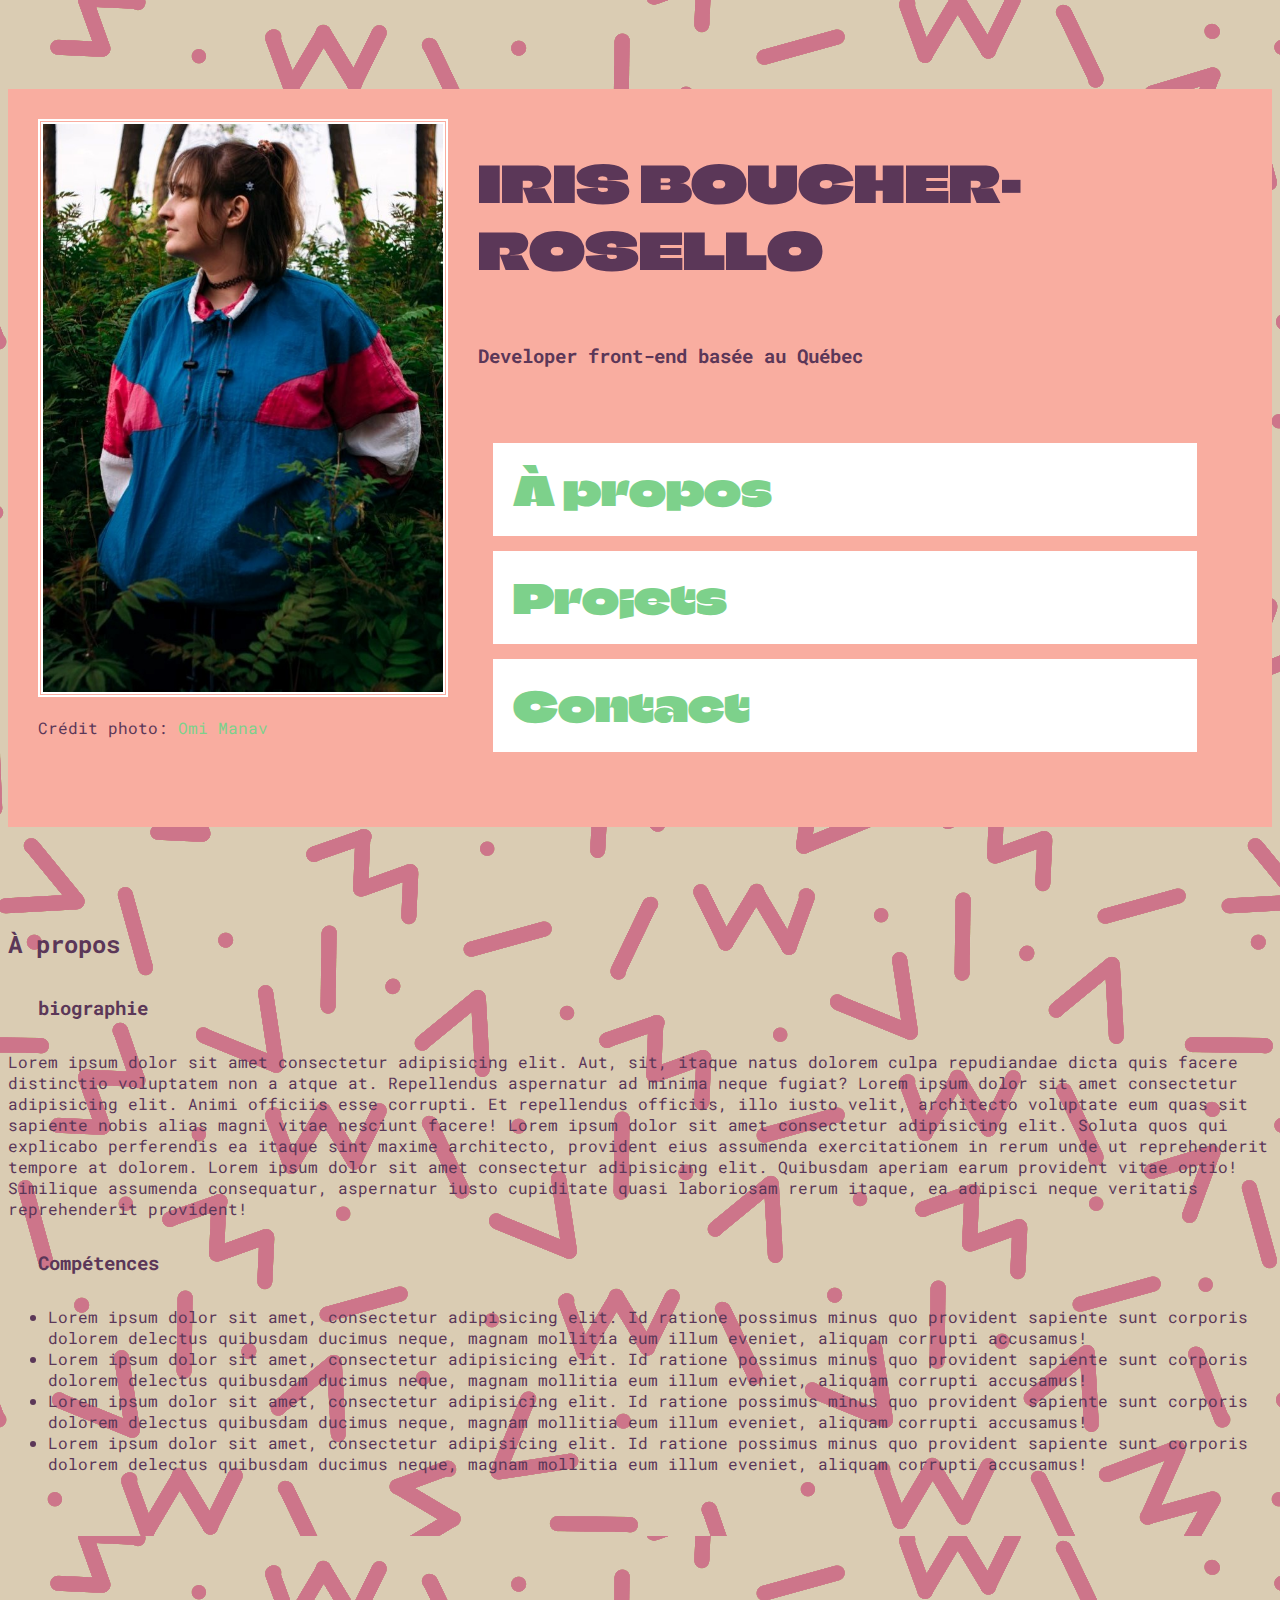
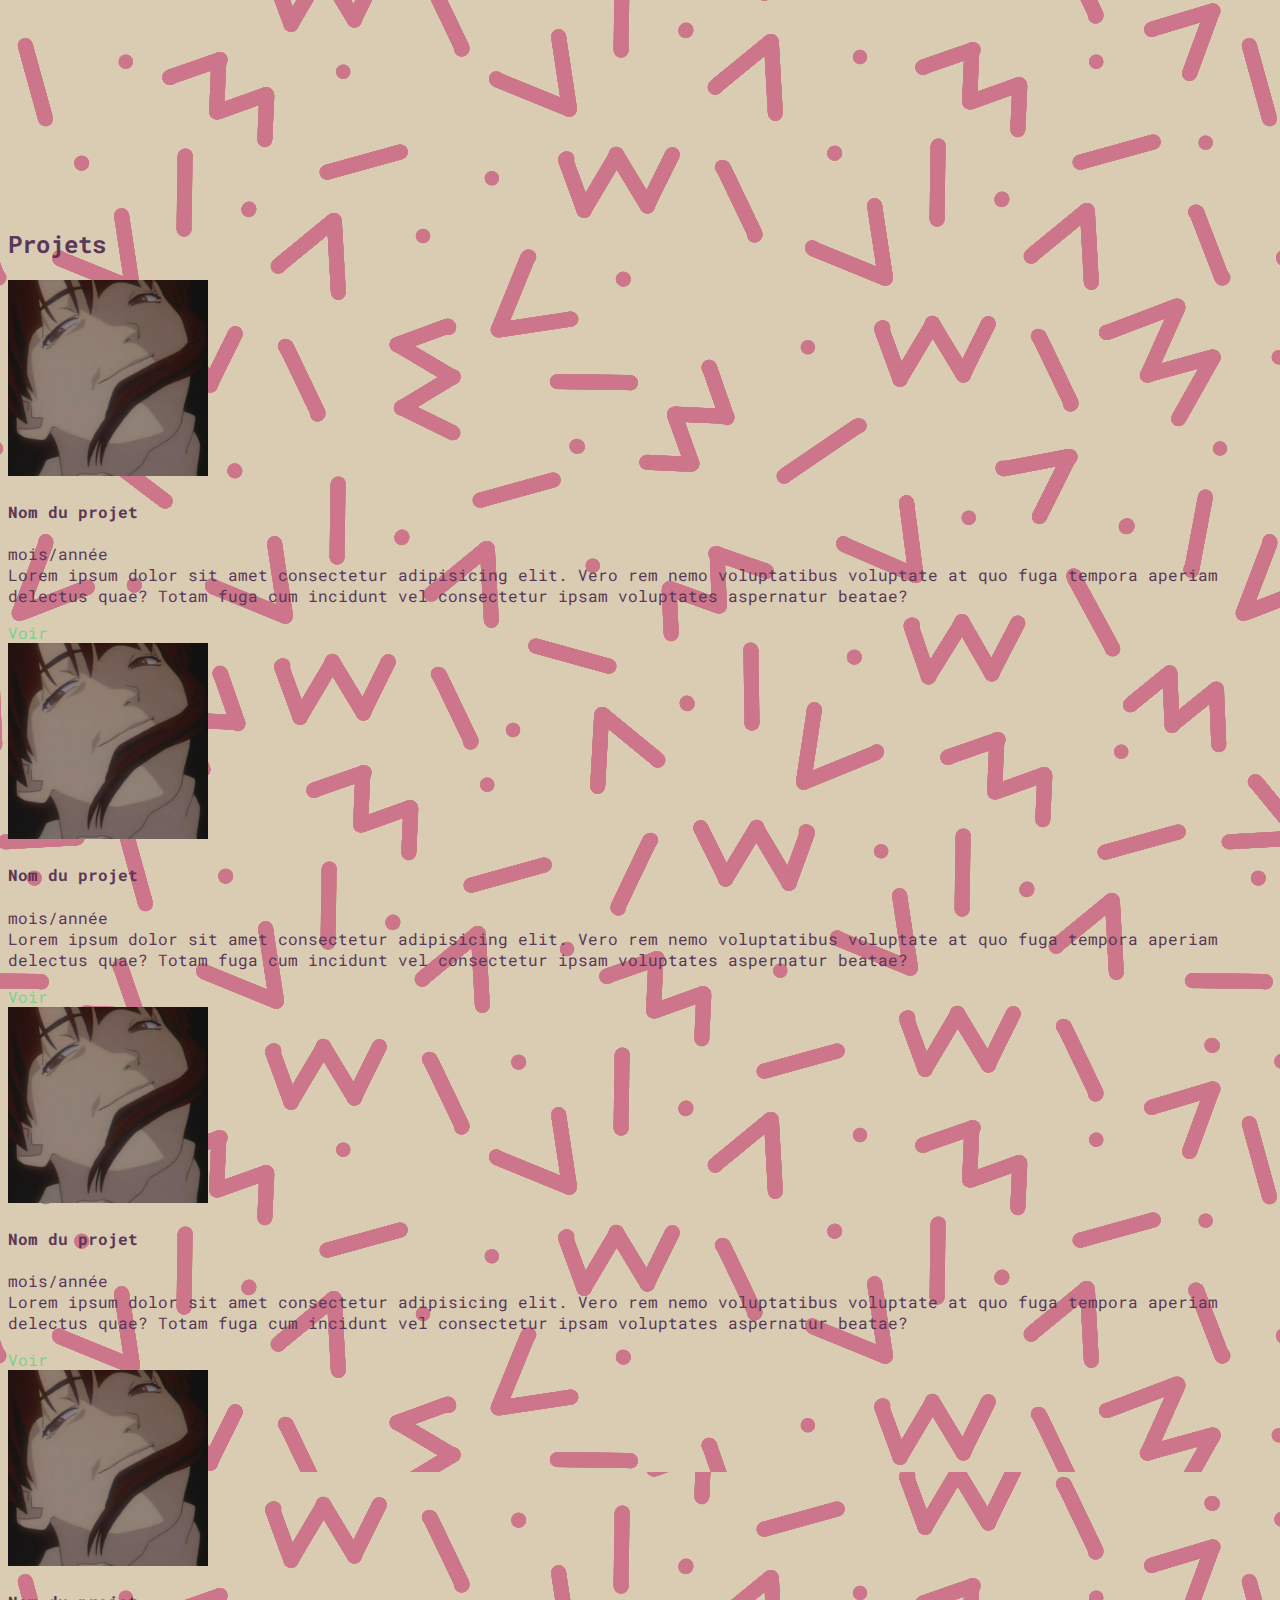
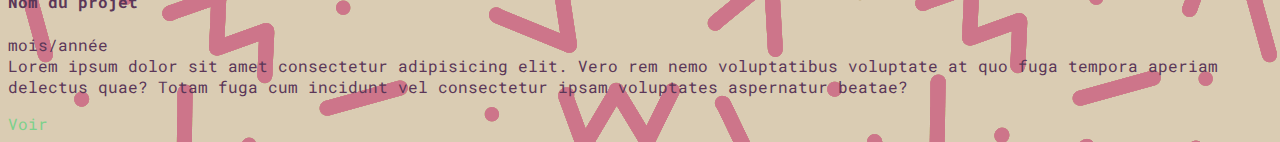
==== index.html @ 8e0e1770 "more css" ====
<!DOCTYPE html>
<html lang="en">
<head>
    <meta charset="UTF-8">
    <meta http-equiv="X-UA-Compatible" content="IE=edge">
    <meta name="viewport" content="width=device-width, initial-scale=1.0">
    <title>IRIS BOUCHER-ROSELLO</title>
    <link rel="preconnect" href="https://fonts.googleapis.com">
    <link rel="preconnect" href="https://fonts.gstatic.com" crossorigin>
    <link href="https://fonts.googleapis.com/css2?family=Roboto+Mono&display=swap" rel="stylesheet"> 
    <link rel="preconnect" href="https://fonts.gstatic.com" crossorigin>
    <link href="https://fonts.googleapis.com/css2?family=Righteous&display=swap" rel="stylesheet"> 
    <link rel="preconnect" href="https://fonts.gstatic.com" crossorigin>
    <link href="https://fonts.googleapis.com/css2?family=Alfa+Slab+One&display=swap" rel="stylesheet"> 
    <link rel="preconnect" href="https://fonts.gstatic.com" crossorigin>
    <link href="https://fonts.googleapis.com/css2?family=Climate+Crisis&family=Titan+One&display=swap" rel="stylesheet"> 
	<link rel="stylesheet" href="style.css">

</head>
<body>
    <header>
        <span id="portrait"><img src="portrait.png" alt="portrait" width="400px"/><p>Crédit photo: <a href="https://omimanav.com/" target="_blank">Omi Manav</a></p></span>
        <h1>IRIS BOUCHER-ROSELLO </h1>
        <h3>Developer front-end basée au Québec</h3>
        <nav>
            <h3><a href="#about">À propos</a></h3>
            <h3><a href="#projects">Projets</a></h3>
            <h3><a href="contact.html">Contact</a></h3>
        </nav>
    </header>

    <article id="about">
        <h2>À propos</h2>
        <section id="bio">
            <h3>biographie</h3>
            <p>Lorem ipsum dolor sit amet consectetur adipisicing elit. Aut, sit, itaque natus dolorem culpa repudiandae dicta quis facere distinctio voluptatem non a atque at. Repellendus aspernatur ad minima neque fugiat? Lorem ipsum dolor sit amet consectetur adipisicing elit. Animi officiis esse corrupti. Et repellendus officiis, illo iusto velit, architecto voluptate eum quas sit sapiente nobis alias magni vitae nesciunt facere! Lorem ipsum dolor sit amet consectetur adipisicing elit. Soluta quos qui explicabo perferendis ea itaque sint maxime architecto, provident eius assumenda exercitationem in rerum unde ut reprehenderit tempore at dolorem. Lorem ipsum dolor sit amet consectetur adipisicing elit. Quibusdam aperiam earum provident vitae optio! Similique assumenda consequatur, aspernatur iusto cupiditate quasi laboriosam rerum itaque, ea adipisci neque veritatis reprehenderit provident!</p>
        </section>

        <section id="skills">
            <h3>Compétences</h3>
            <ul>
                <li>Lorem ipsum dolor sit amet, consectetur adipisicing elit. Id ratione possimus minus quo provident sapiente sunt corporis dolorem delectus quibusdam ducimus neque, magnam mollitia eum illum eveniet, aliquam corrupti accusamus!</li>
                <li>Lorem ipsum dolor sit amet, consectetur adipisicing elit. Id ratione possimus minus quo provident sapiente sunt corporis dolorem delectus quibusdam ducimus neque, magnam mollitia eum illum eveniet, aliquam corrupti accusamus!</li>
                <li>Lorem ipsum dolor sit amet, consectetur adipisicing elit. Id ratione possimus minus quo provident sapiente sunt corporis dolorem delectus quibusdam ducimus neque, magnam mollitia eum illum eveniet, aliquam corrupti accusamus!</li>
                <li>Lorem ipsum dolor sit amet, consectetur adipisicing elit. Id ratione possimus minus quo provident sapiente sunt corporis dolorem delectus quibusdam ducimus neque, magnam mollitia eum illum eveniet, aliquam corrupti accusamus!</li>
            </ul>
        </section>
    </article>

    <article id="projects">
        <h2>Projets</h2>
        <section class="project">
            <img src="placeholder.jpg" alt="placeholder" width="200px"/>
            <h4>Nom du projet</h4>
            <p>mois/année<br>
            Lorem ipsum dolor sit amet consectetur adipisicing elit. Vero rem nemo voluptatibus voluptate at quo fuga tempora aperiam delectus quae? Totam fuga cum incidunt vel consectetur ipsam voluptates aspernatur beatae?</p>
            <a href="https://www.youtube.com/watch?v=L69icp_XIt4" target="_blank">Voir</a>
        </section>

        <section class="project">
            <img src="placeholder.jpg" alt="placeholder" width="200px"/>
            <h4>Nom du projet</h4>
            <p>mois/année<br>
            Lorem ipsum dolor sit amet consectetur adipisicing elit. Vero rem nemo voluptatibus voluptate at quo fuga tempora aperiam delectus quae? Totam fuga cum incidunt vel consectetur ipsam voluptates aspernatur beatae?</p>
            <a href="https://www.youtube.com/watch?v=L69icp_XIt4" target="_blank">Voir</a>
        </section>
        <section class="project">
            <img src="placeholder.jpg" alt="placeholder" width="200px"/>
            <h4>Nom du projet</h4>
            <p>mois/année<br>
            Lorem ipsum dolor sit amet consectetur adipisicing elit. Vero rem nemo voluptatibus voluptate at quo fuga tempora aperiam delectus quae? Totam fuga cum incidunt vel consectetur ipsam voluptates aspernatur beatae?</p>
            <a href="https://www.youtube.com/watch?v=L69icp_XIt4" target="_blank">Voir</a>
        </section>
        <section class="project">
            <img src="placeholder.jpg" alt="placeholder" width="200px"/>
            <h4>Nom du projet</h4>
            <p>mois/année<br>
            Lorem ipsum dolor sit amet consectetur adipisicing elit. Vero rem nemo voluptatibus voluptate at quo fuga tempora aperiam delectus quae? Totam fuga cum incidunt vel consectetur ipsam voluptates aspernatur beatae?</p>
            <a href="https://www.youtube.com/watch?v=L69icp_XIt4" target="_blank">Voir</a>
        </section>
    </article>
</body>
</html>
---- style.css ----
html {
    scroll-behavior: smooth;
}

body {
    background:url(bg2.png);
    font-family: 'Roboto Mono', monospace;
    color:#5B3758;
    display:grid;
    grid-template-rows: 100vh 100vh auto auto auto;
    grid-template-columns: auto;
}

header {
    size: 100vh;
    background:#F9ADA0;
    justify-self:center;
    align-self:center;
    grid-row:1;
    display:grid;
    grid-template-columns: auto auto auto;
    grid-template-rows:auto auto auto;
    padding:30px;
}

#about {
    grid-row:2;
}

#projects {
    grid-row:3;
}

header img {
    border:5px double white;
}

#portrait {
    grid-column:2;
    grid-row:1 / span 3;
}

header h1, h3, nav {
    padding:15px;
    margin:15px;
    grid-column:3;
}

header h1 {
    grid-row:1;
}

header h3 {
    grid-row:2;
}

nav h3 {
    font-family: 'Climate Crisis', cursive;
    background:white;
    margin:15px;
    padding:20px;
    font-size:40px;
    letter-spacing: normal;
    transition:  0.5s;

}

nav h3:hover {
    color:white;
    background:#C65B7C;
    letter-spacing:10px;

    
}

h1 {
    font-family: 'Climate Crisis', cursive;
    font-size: 50px;
}

a {
    color:#7DD18B;
    transition: color 0.5s;
    text-decoration:none;
}

a:hover {
    color:white;
}
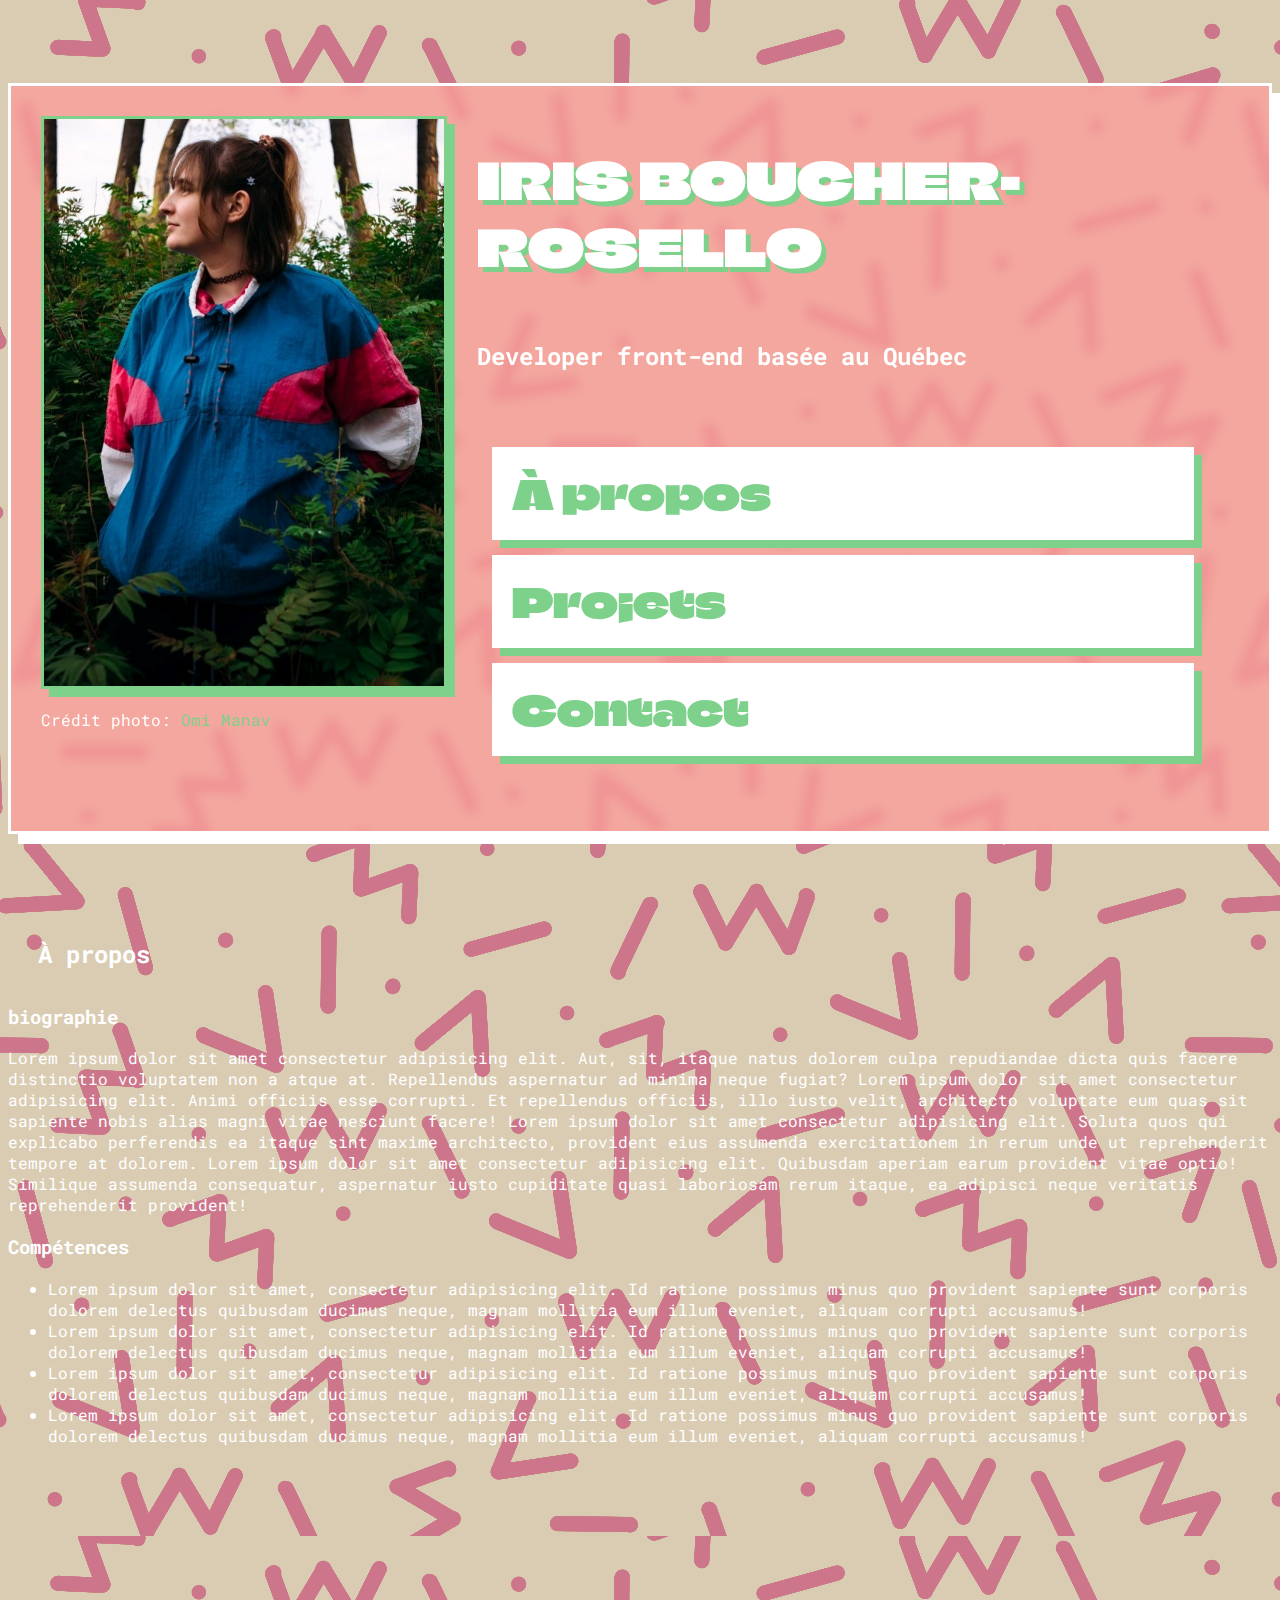
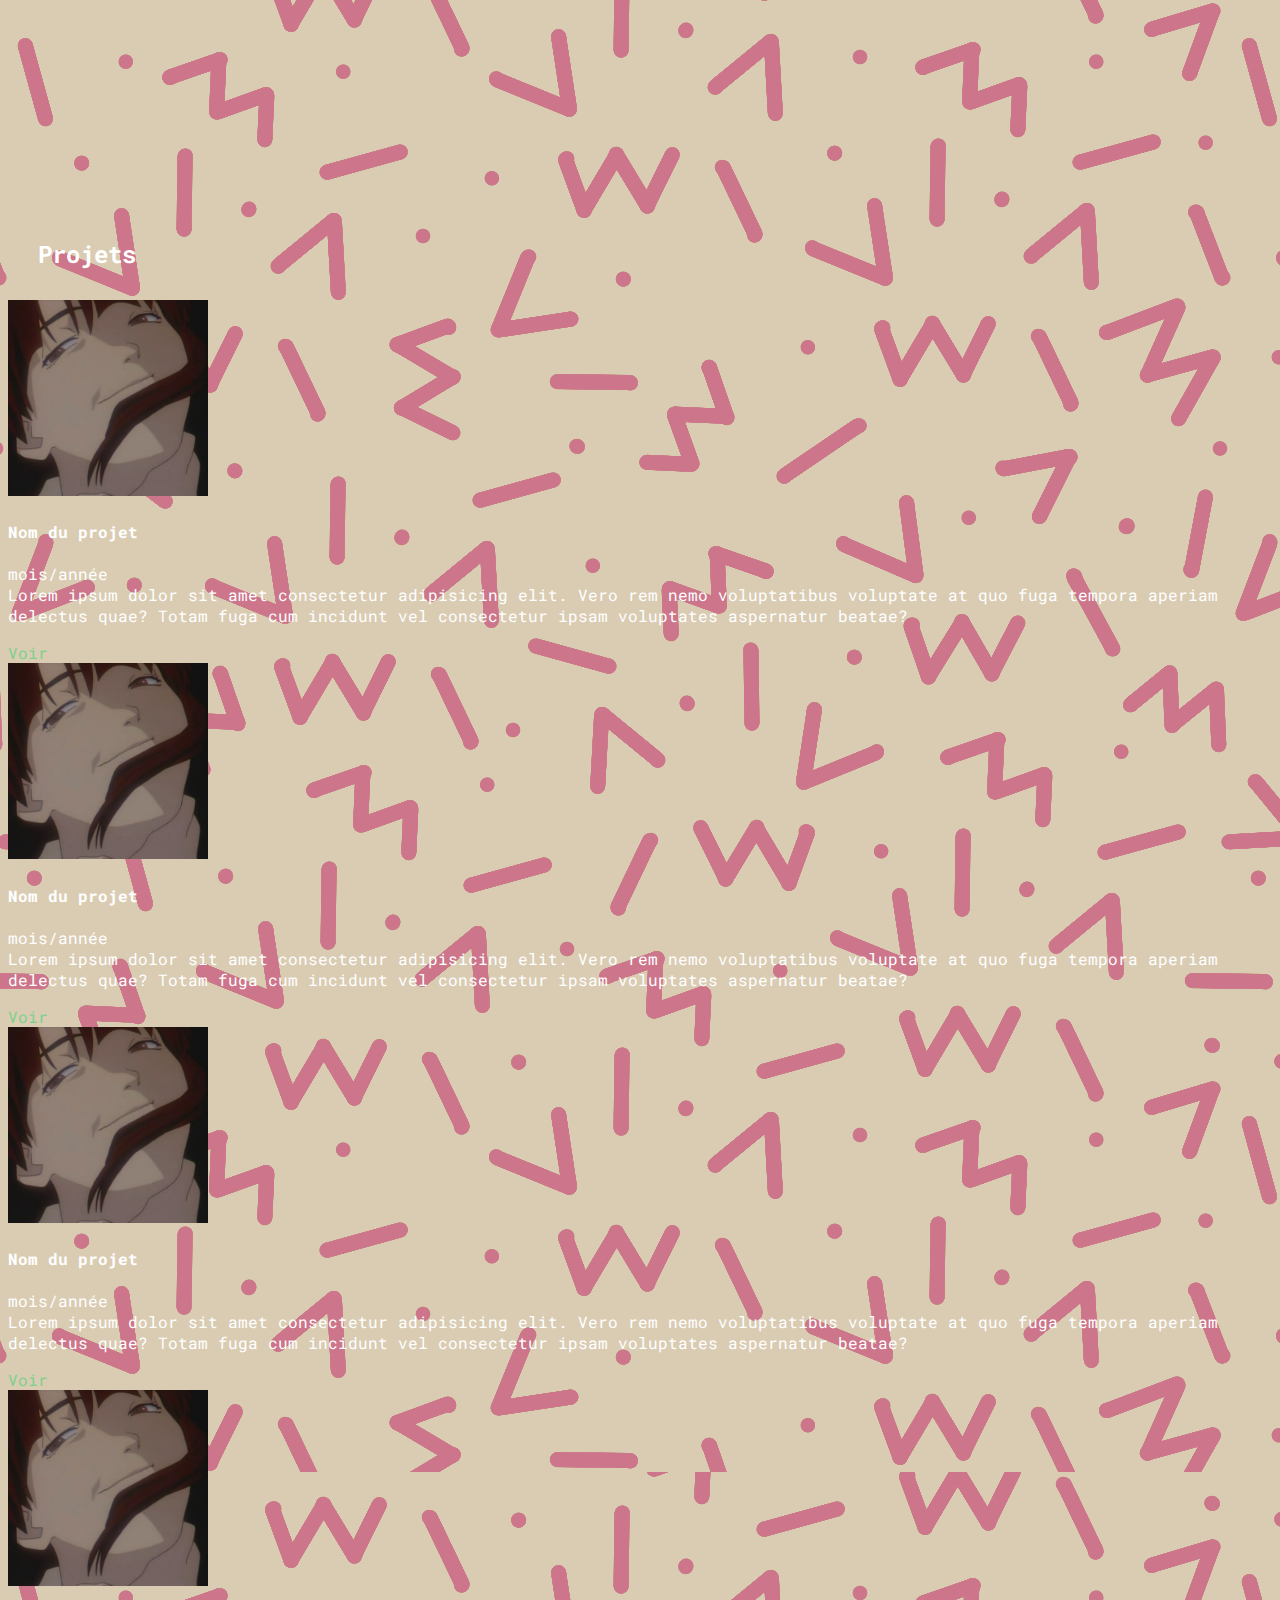
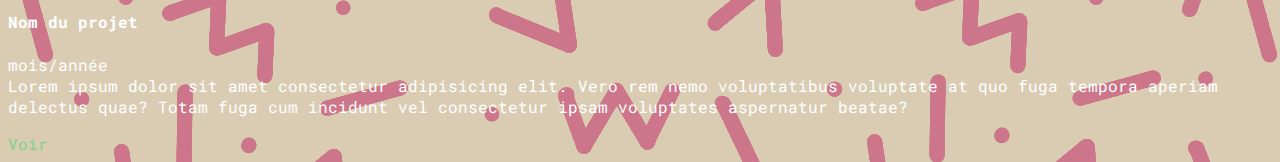
==== commit f5d16950: "more css" ====
--- a/index.html
+++ b/index.html
@@ -21,7 +21,7 @@
     <header>
         <span id="portrait"><img src="portrait.png" alt="portrait" width="400px"/><p>Crédit photo: <a href="https://omimanav.com/" target="_blank">Omi Manav</a></p></span>
         <h1>IRIS BOUCHER-ROSELLO </h1>
-        <h3>Developer front-end basée au Québec</h3>
+        <h2>Developer front-end basée au Québec</h2>
         <nav>
             <h3><a href="#about">À propos</a></h3>
             <h3><a href="#projects">Projets</a></h3>
--- a/style.css
+++ b/style.css
@@ -5,7 +5,7 @@
 body {
     background:url(bg2.png);
     font-family: 'Roboto Mono', monospace;
-    color:#5B3758;
+    color:white;
     display:grid;
     grid-template-rows: 100vh 100vh auto auto auto;
     grid-template-columns: auto;
@@ -13,7 +13,9 @@
 
 header {
     size: 100vh;
-    background:#F9ADA0;
+    background:rgba(249,158,153,0.8);
+    -webkit-backdrop-filter: blur(5px);
+    backdrop-filter: blur(5px);
     justify-self:center;
     align-self:center;
     grid-row:1;
@@ -21,6 +23,10 @@
     grid-template-columns: auto auto auto;
     grid-template-rows:auto auto auto;
     padding:30px;
+    border:solid 3px white;
+    box-shadow: white 10px 10px;
+    
+
 }
 
 #about {
@@ -32,7 +38,8 @@
 }
 
 header img {
-    border:5px double white;
+    border:solid 3px #7DD18B;
+    box-shadow:#7DD18B 8px 8px;
 }
 
 #portrait {
@@ -40,7 +47,7 @@
     grid-row:1 / span 3;
 }
 
-header h1, h3, nav {
+header h1, h2, nav {
     padding:15px;
     margin:15px;
     grid-column:3;
@@ -48,11 +55,11 @@
 
 header h1 {
     grid-row:1;
+    color:white;
+    text-shadow: #7DD18B 5px 5px;
+
 }
 
-header h3 {
-    grid-row:2;
-}
 
 nav h3 {
     font-family: 'Climate Crisis', cursive;
@@ -61,6 +68,7 @@
     padding:20px;
     font-size:40px;
     letter-spacing: normal;
+    box-shadow: #7DD18B 8px 8px;
     transition:  0.5s;
 
 }
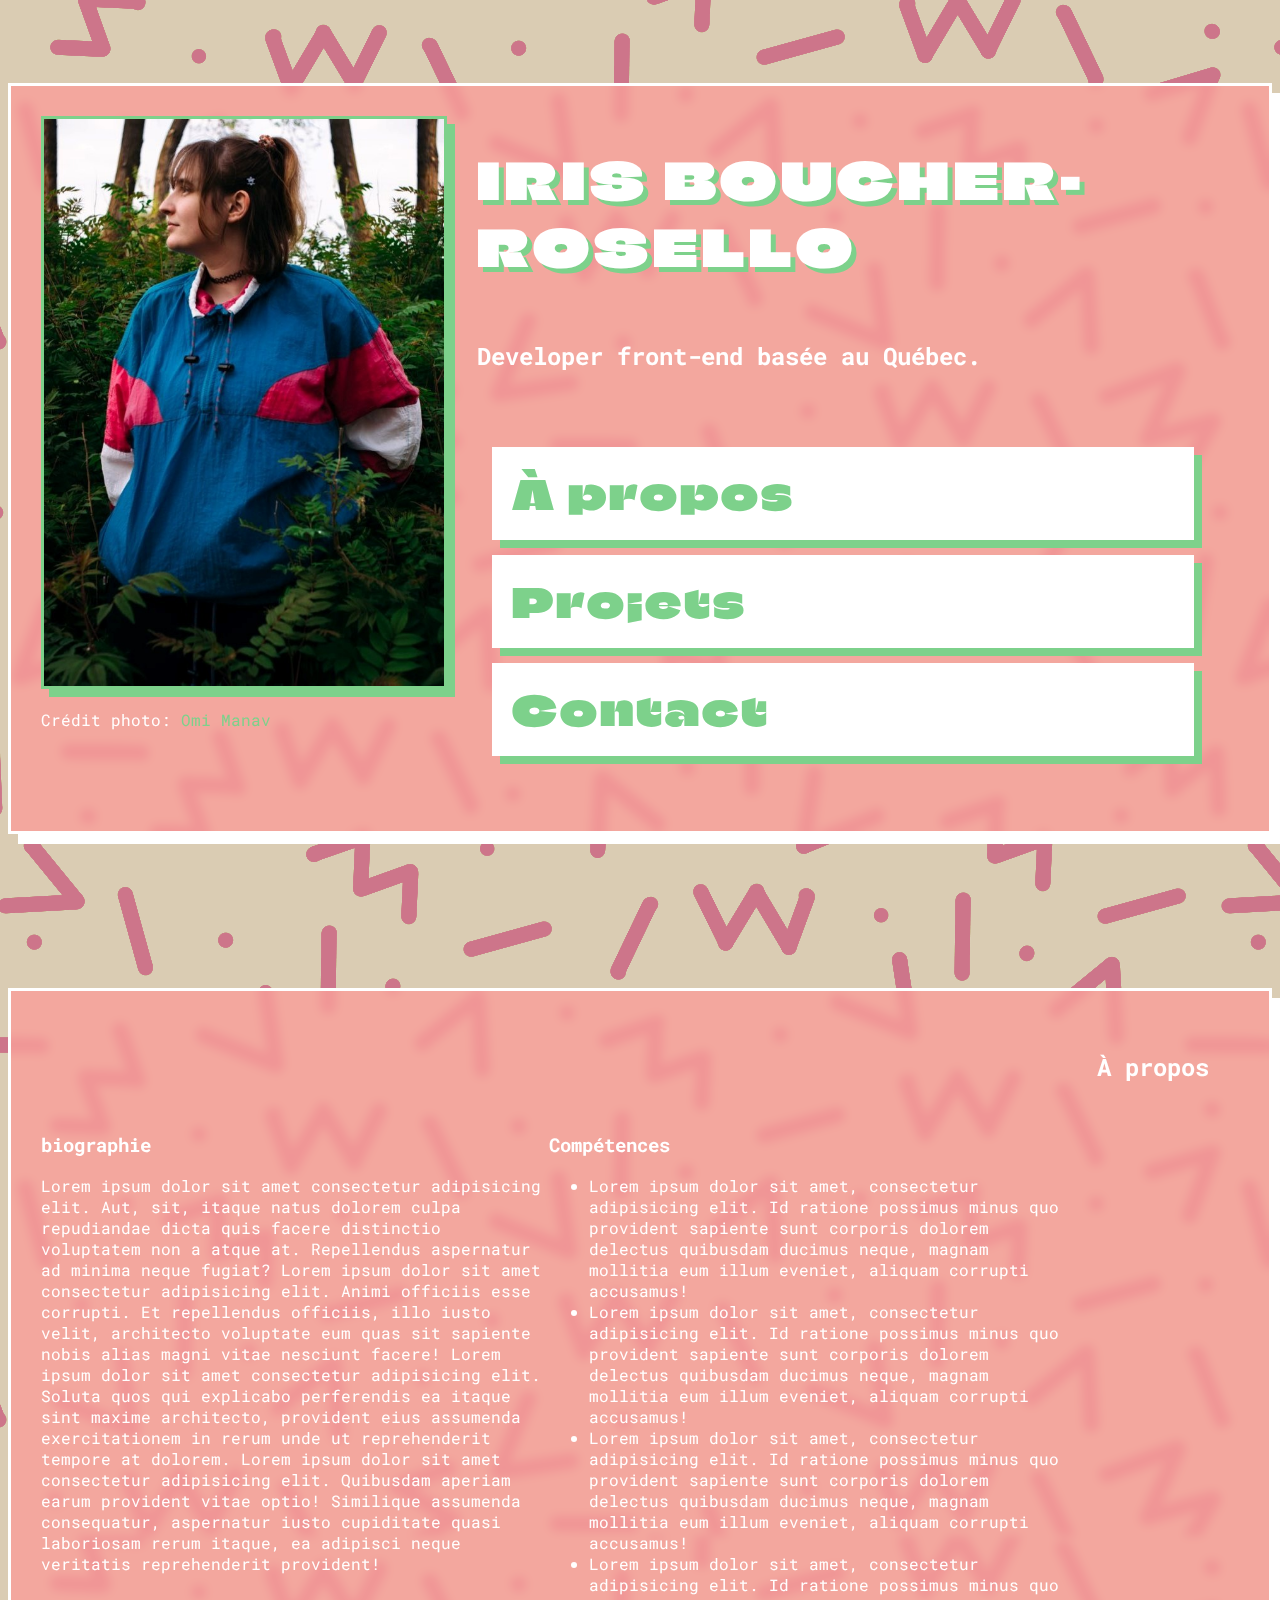
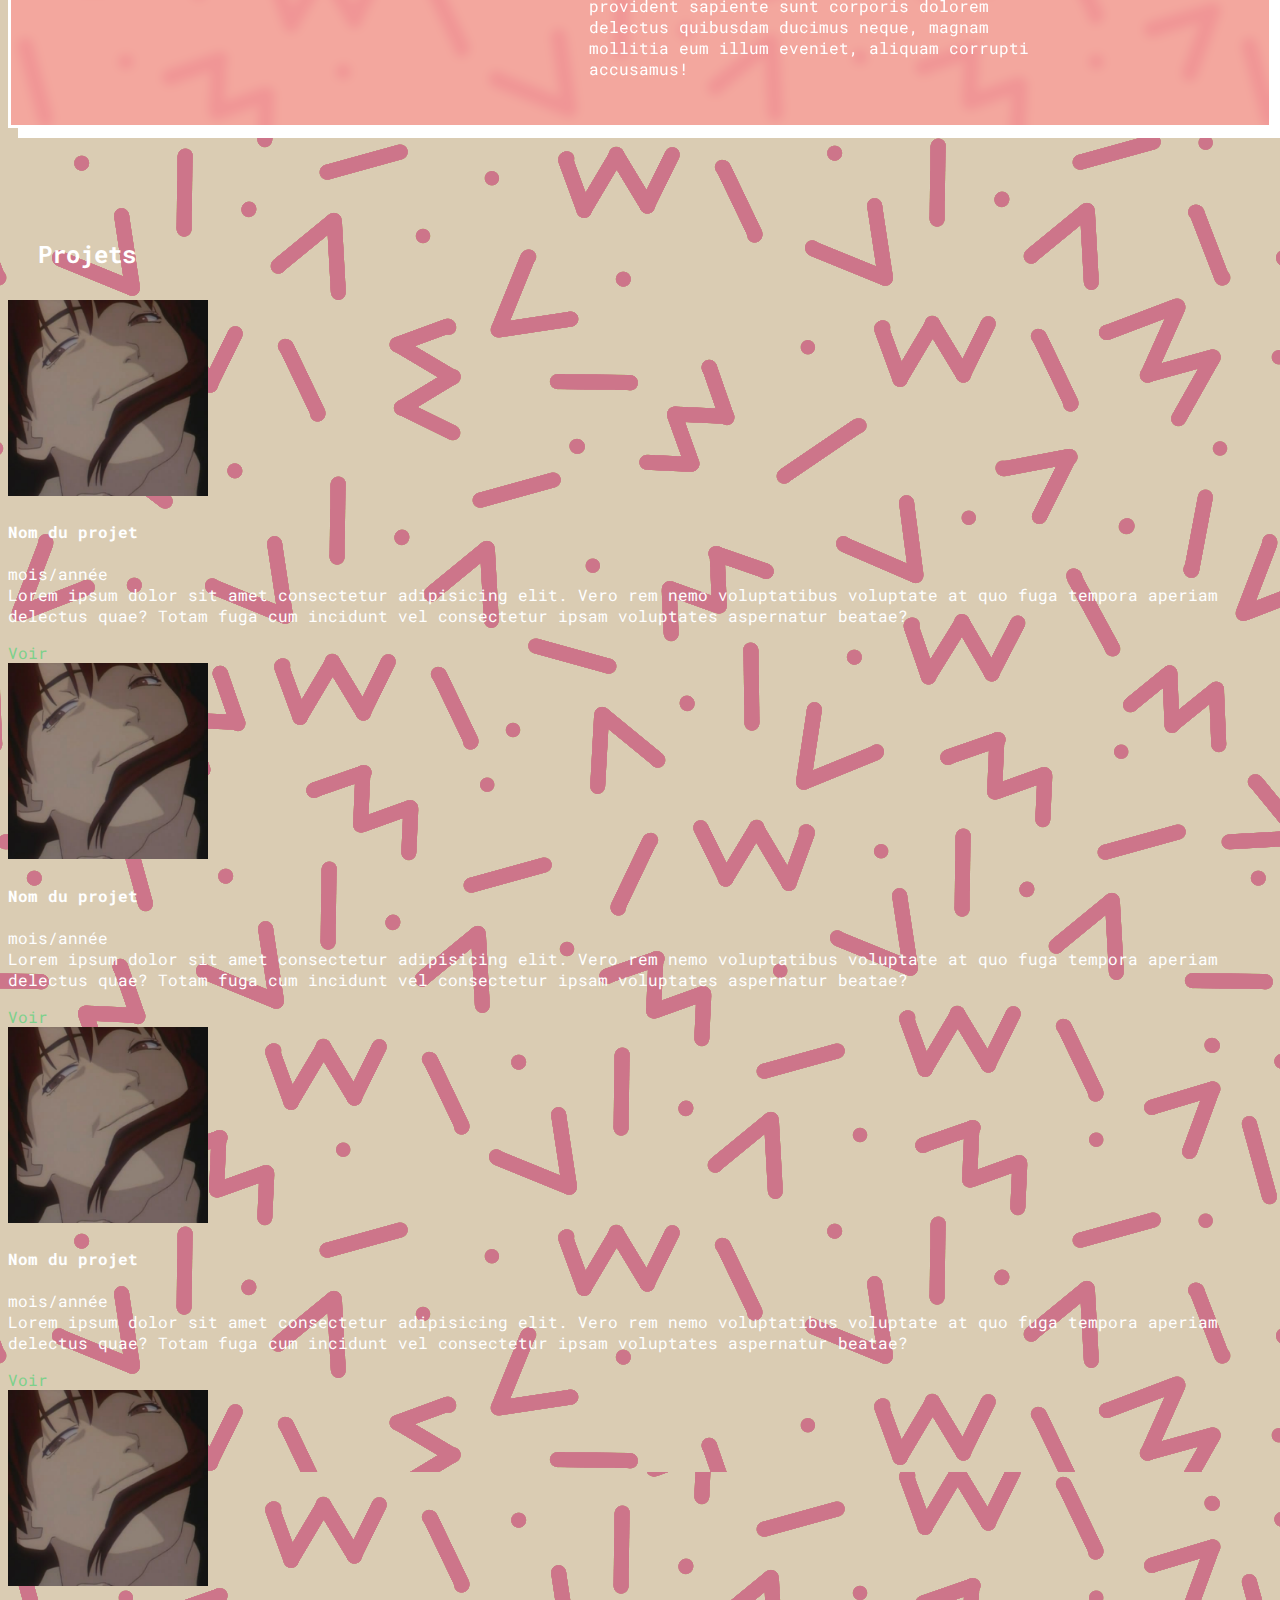
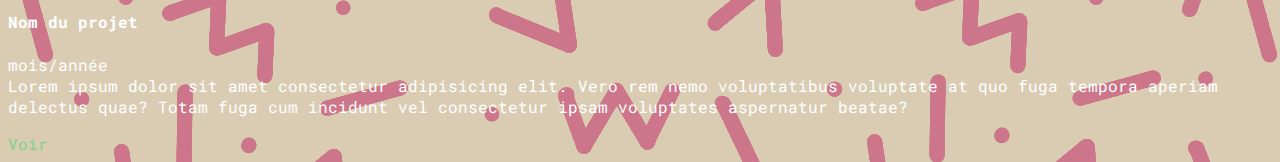
==== commit 720c6bd1: "more css" ====
--- a/index.html
+++ b/index.html
@@ -21,7 +21,7 @@
     <header>
         <span id="portrait"><img src="portrait.png" alt="portrait" width="400px"/><p>Crédit photo: <a href="https://omimanav.com/" target="_blank">Omi Manav</a></p></span>
         <h1>IRIS BOUCHER-ROSELLO </h1>
-        <h2>Developer front-end basée au Québec</h2>
+        <h2>Developer front-end basée au Québec.</h2>
         <nav>
             <h3><a href="#about">À propos</a></h3>
             <h3><a href="#projects">Projets</a></h3>
--- a/style.css
+++ b/style.css
@@ -11,6 +11,7 @@
     grid-template-columns: auto;
 }
 
+/*header*/
 header {
     size: 100vh;
     background:rgba(249,158,153,0.8);
@@ -25,12 +26,6 @@
     padding:30px;
     border:solid 3px white;
     box-shadow: white 10px 10px;
-    
-
-}
-
-#about {
-    grid-row:2;
 }
 
 #projects {
@@ -67,7 +62,7 @@
     margin:15px;
     padding:20px;
     font-size:40px;
-    letter-spacing: normal;
+    letter-spacing: 3PX;
     box-shadow: #7DD18B 8px 8px;
     transition:  0.5s;
 
@@ -84,6 +79,7 @@
 h1 {
     font-family: 'Climate Crisis', cursive;
     font-size: 50px;
+    letter-spacing:5px;
 }
 
 a {
@@ -94,4 +90,24 @@
 
 a:hover {
     color:white;
+}
+
+/*about*/
+#about {
+    size: 100vh;
+    background:rgba(249,158,153,0.8);
+    -webkit-backdrop-filter: blur(5px);
+    backdrop-filter: blur(5px);
+    justify-self:center;
+    align-self:center;
+    grid-row:2;
+    display:grid;
+    grid-template-columns: auto auto auto;
+    grid-template-rows:auto auto auto;
+    padding:30px;
+    border:solid 3px white;
+    box-shadow: white 10px 10px;
+    
+
+}
 }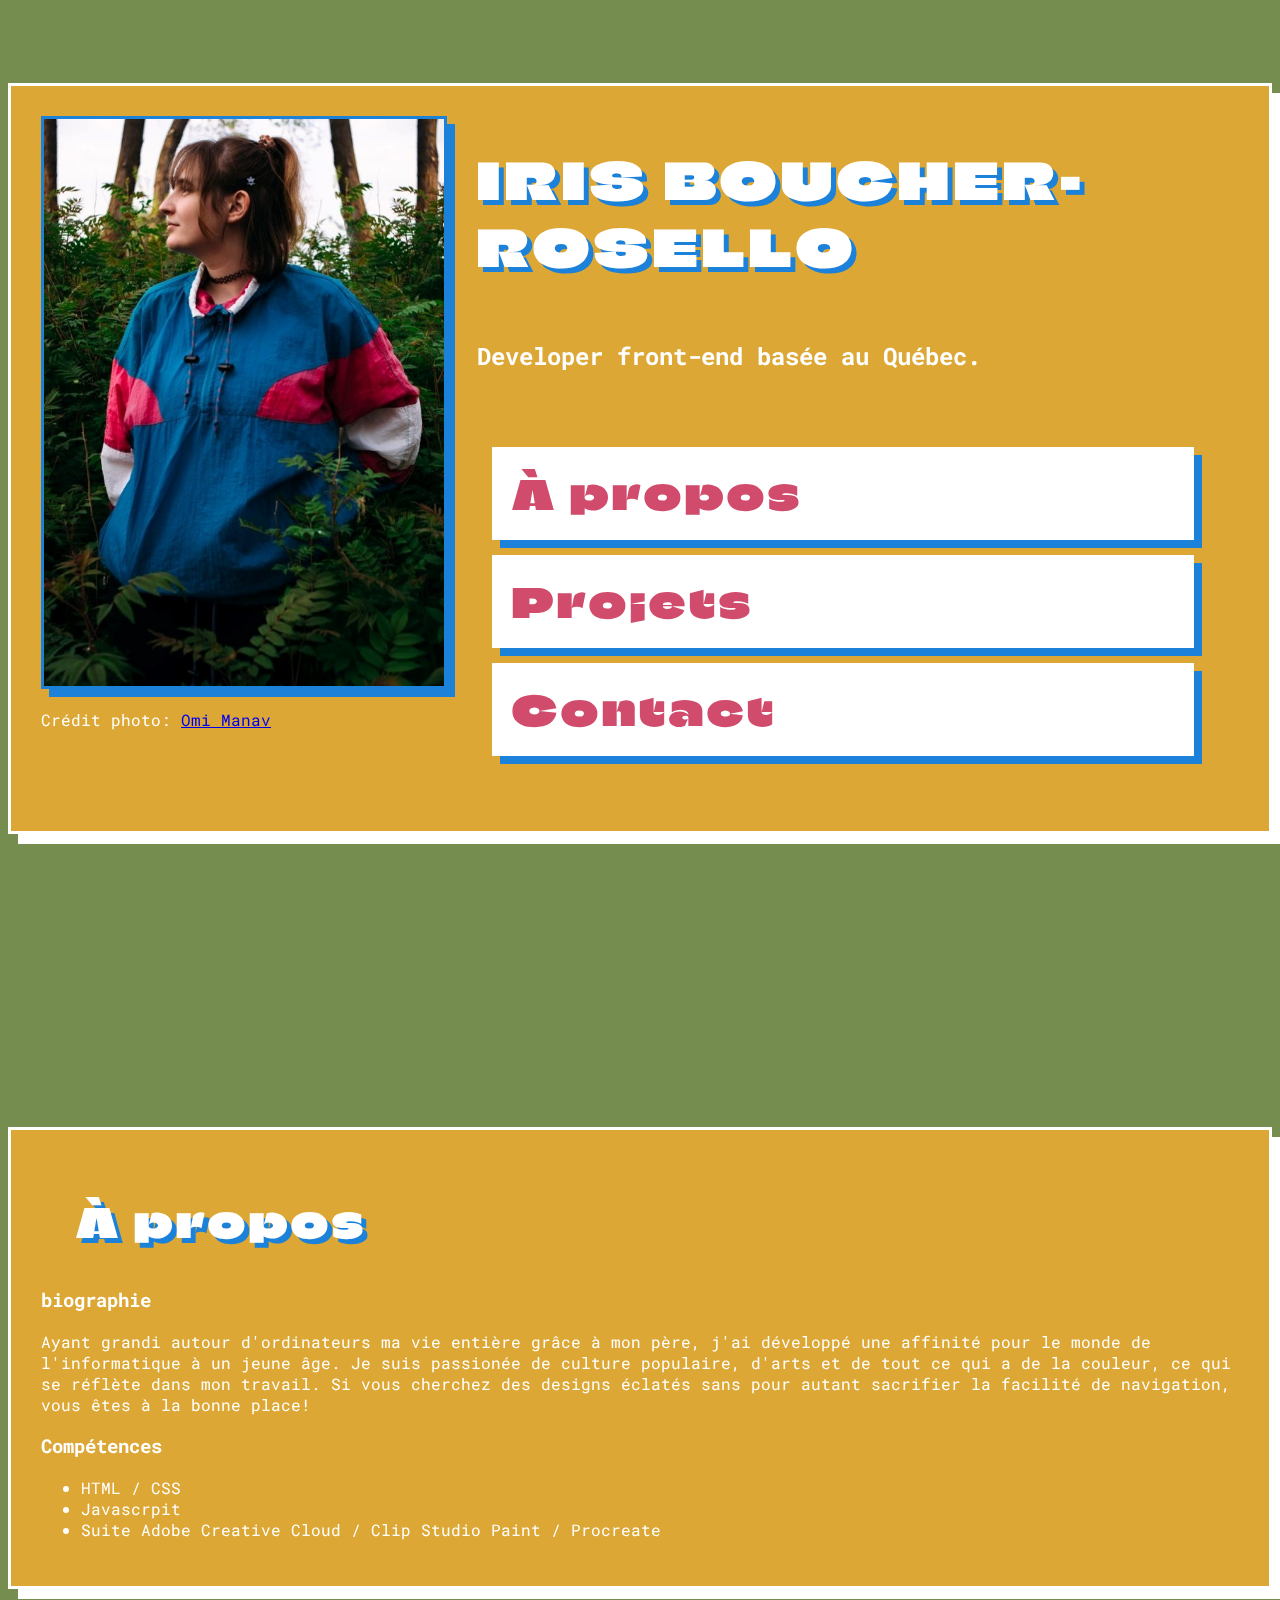
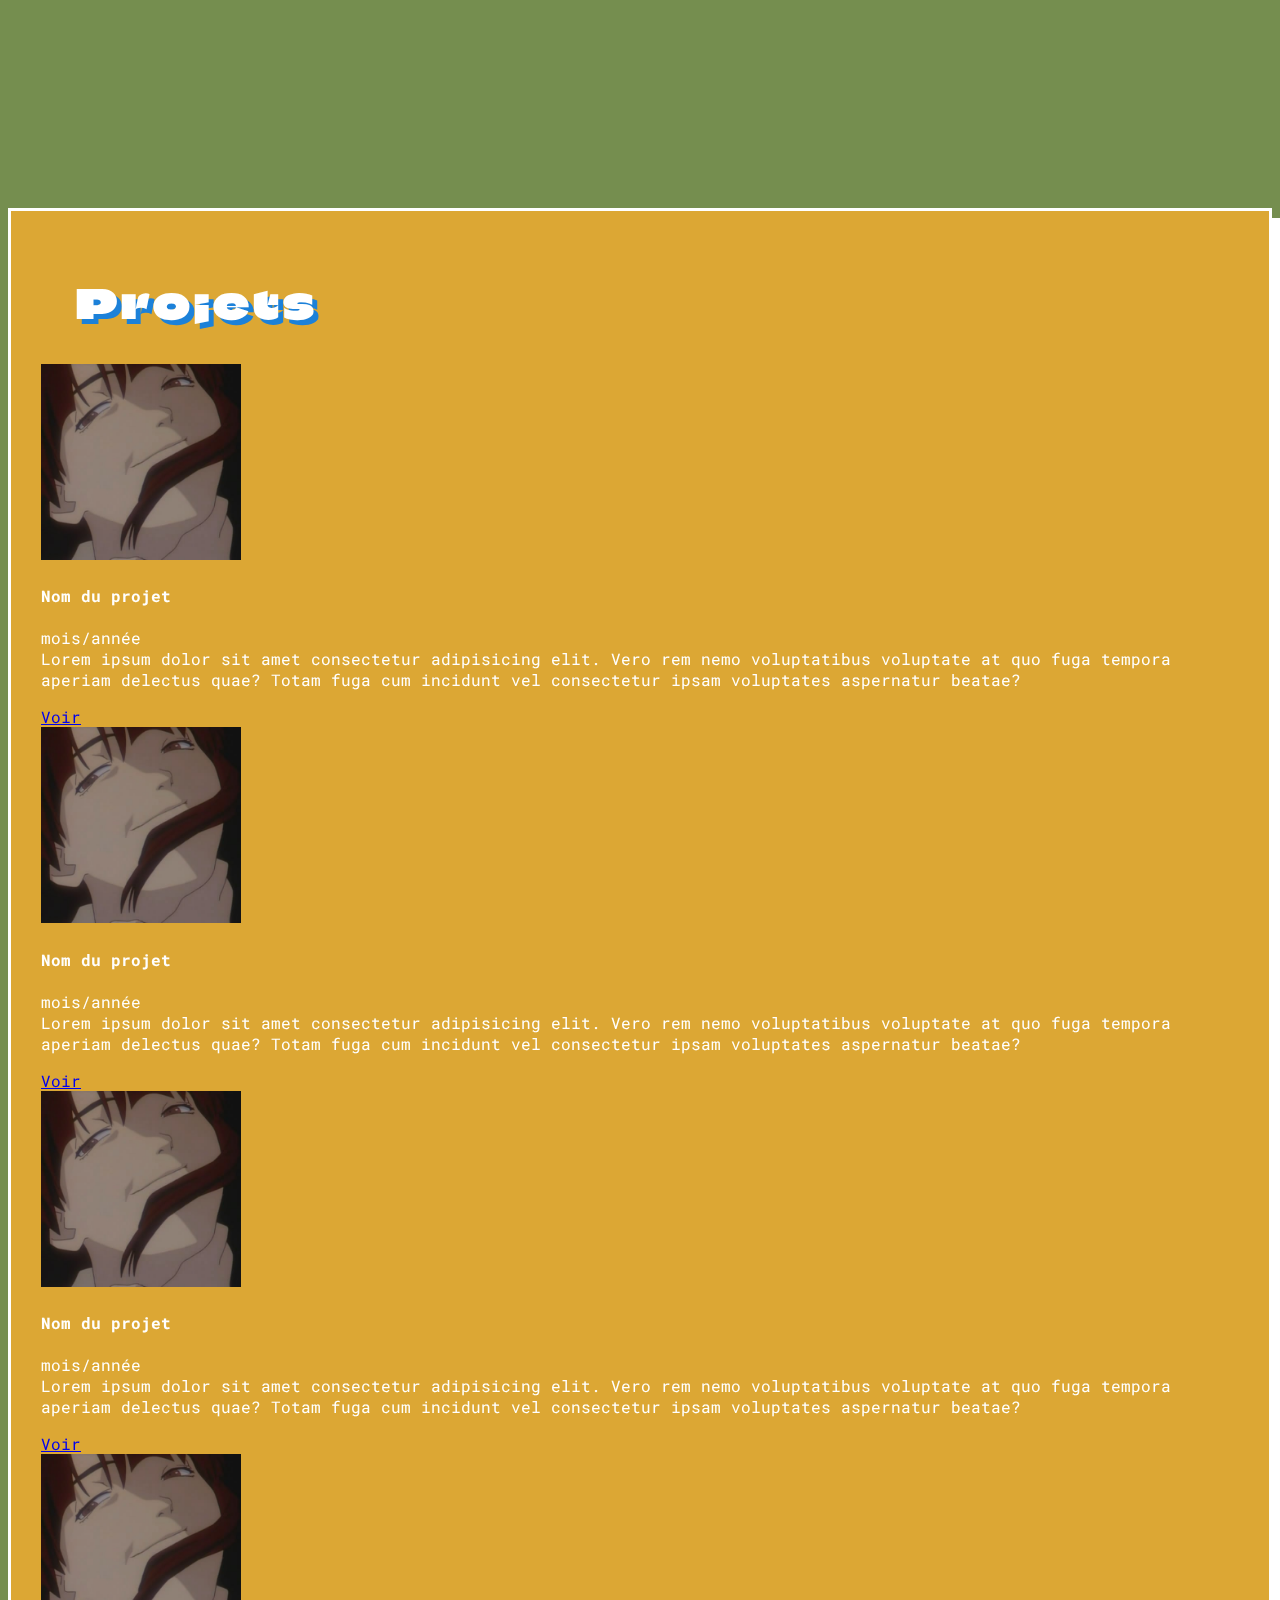
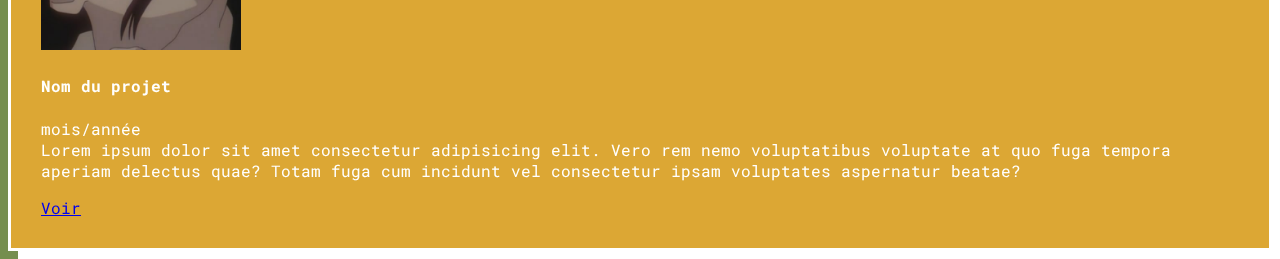
==== commit 01dfbbee: "depot" ====
--- a/index.html
+++ b/index.html
@@ -33,17 +33,15 @@
         <h2>À propos</h2>
         <section id="bio">
             <h3>biographie</h3>
-            <p>Lorem ipsum dolor sit amet consectetur adipisicing elit. Aut, sit, itaque natus dolorem culpa repudiandae dicta quis facere distinctio voluptatem non a atque at. Repellendus aspernatur ad minima neque fugiat? Lorem ipsum dolor sit amet consectetur adipisicing elit. Animi officiis esse corrupti. Et repellendus officiis, illo iusto velit, architecto voluptate eum quas sit sapiente nobis alias magni vitae nesciunt facere! Lorem ipsum dolor sit amet consectetur adipisicing elit. Soluta quos qui explicabo perferendis ea itaque sint maxime architecto, provident eius assumenda exercitationem in rerum unde ut reprehenderit tempore at dolorem. Lorem ipsum dolor sit amet consectetur adipisicing elit. Quibusdam aperiam earum provident vitae optio! Similique assumenda consequatur, aspernatur iusto cupiditate quasi laboriosam rerum itaque, ea adipisci neque veritatis reprehenderit provident!</p>
+            <p>Ayant grandi autour d'ordinateurs ma vie entière grâce à mon père, j'ai développé une affinité pour le monde de l'informatique à un jeune âge. Je suis passionée de culture populaire, d'arts et de tout ce qui a de la couleur, ce qui se réflète dans mon travail. Si vous cherchez des designs éclatés sans pour autant sacrifier la facilité de navigation, vous êtes à la bonne place!</p>
         </section>
 
         <section id="skills">
             <h3>Compétences</h3>
             <ul>
-                <li>Lorem ipsum dolor sit amet, consectetur adipisicing elit. Id ratione possimus minus quo provident sapiente sunt corporis dolorem delectus quibusdam ducimus neque, magnam mollitia eum illum eveniet, aliquam corrupti accusamus!</li>
-                <li>Lorem ipsum dolor sit amet, consectetur adipisicing elit. Id ratione possimus minus quo provident sapiente sunt corporis dolorem delectus quibusdam ducimus neque, magnam mollitia eum illum eveniet, aliquam corrupti accusamus!</li>
-                <li>Lorem ipsum dolor sit amet, consectetur adipisicing elit. Id ratione possimus minus quo provident sapiente sunt corporis dolorem delectus quibusdam ducimus neque, magnam mollitia eum illum eveniet, aliquam corrupti accusamus!</li>
-                <li>Lorem ipsum dolor sit amet, consectetur adipisicing elit. Id ratione possimus minus quo provident sapiente sunt corporis dolorem delectus quibusdam ducimus neque, magnam mollitia eum illum eveniet, aliquam corrupti accusamus!</li>
-            </ul>
+                <li>HTML / CSS</li>
+                <li>Javascrpit</li>
+                <li>Suite Adobe Creative Cloud / Clip Studio Paint / Procreate</li>
         </section>
     </article>
 
--- a/style.css
+++ b/style.css
@@ -3,7 +3,7 @@
 }
 
 body {
-    background:url(bg2.png);
+    background:#758e4f;
     font-family: 'Roboto Mono', monospace;
     color:white;
     display:grid;
@@ -11,21 +11,34 @@
     grid-template-columns: auto;
 }
 
-/*header*/
-header {
+/*general*/
+header, #about, #projects {
     size: 100vh;
-    background:rgba(249,158,153,0.8);
+    background:rgba(246, 174, 45, 0.8);
     -webkit-backdrop-filter: blur(5px);
     backdrop-filter: blur(5px);
     justify-self:center;
     align-self:center;
+    padding:30px;
+    border:solid 3px white;
+    box-shadow: white 10px 10px;
+}
+
+article h2 {
+    font-family: 'Climate Crisis', cursive;
+    margin:15px;
+    padding:20px;
+    font-size:40px;
+    letter-spacing: 4PX;
+    text-shadow: #1C81D9 5px 5px;
+}
+
+/*header*/
+header {
     grid-row:1;
     display:grid;
     grid-template-columns: auto auto auto;
     grid-template-rows:auto auto auto;
-    padding:30px;
-    border:solid 3px white;
-    box-shadow: white 10px 10px;
 }
 
 #projects {
@@ -33,8 +46,8 @@
 }
 
 header img {
-    border:solid 3px #7DD18B;
-    box-shadow:#7DD18B 8px 8px;
+    border:solid 3px #1C81D9;
+    box-shadow:#1C81D9 8px 8px;
 }
 
 #portrait {
@@ -51,7 +64,7 @@
 header h1 {
     grid-row:1;
     color:white;
-    text-shadow: #7DD18B 5px 5px;
+    text-shadow: #1C81D9 5px 5px;
 
 }
 
@@ -62,16 +75,16 @@
     margin:15px;
     padding:20px;
     font-size:40px;
-    letter-spacing: 3PX;
-    box-shadow: #7DD18B 8px 8px;
+    letter-spacing: 4PX;
+    box-shadow: #1C81D9 8px 8px;
     transition:  0.5s;
 
 }
 
 nav h3:hover {
     color:white;
-    background:#C65B7C;
-    letter-spacing:10px;
+    background:#D14B6D;
+    letter-spacing:12px;
 
     
 }
@@ -82,8 +95,10 @@
     letter-spacing:5px;
 }
 
-a {
-    color:#7DD18B;
+nav a {
+    display:block;
+    width:100%;
+    color:#D14B6D;
     transition: color 0.5s;
     text-decoration:none;
 }
@@ -93,21 +108,4 @@
 }
 
 /*about*/
-#about {
-    size: 100vh;
-    background:rgba(249,158,153,0.8);
-    -webkit-backdrop-filter: blur(5px);
-    backdrop-filter: blur(5px);
-    justify-self:center;
-    align-self:center;
-    grid-row:2;
-    display:grid;
-    grid-template-columns: auto auto auto;
-    grid-template-rows:auto auto auto;
-    padding:30px;
-    border:solid 3px white;
-    box-shadow: white 10px 10px;
-    
 
-}
-}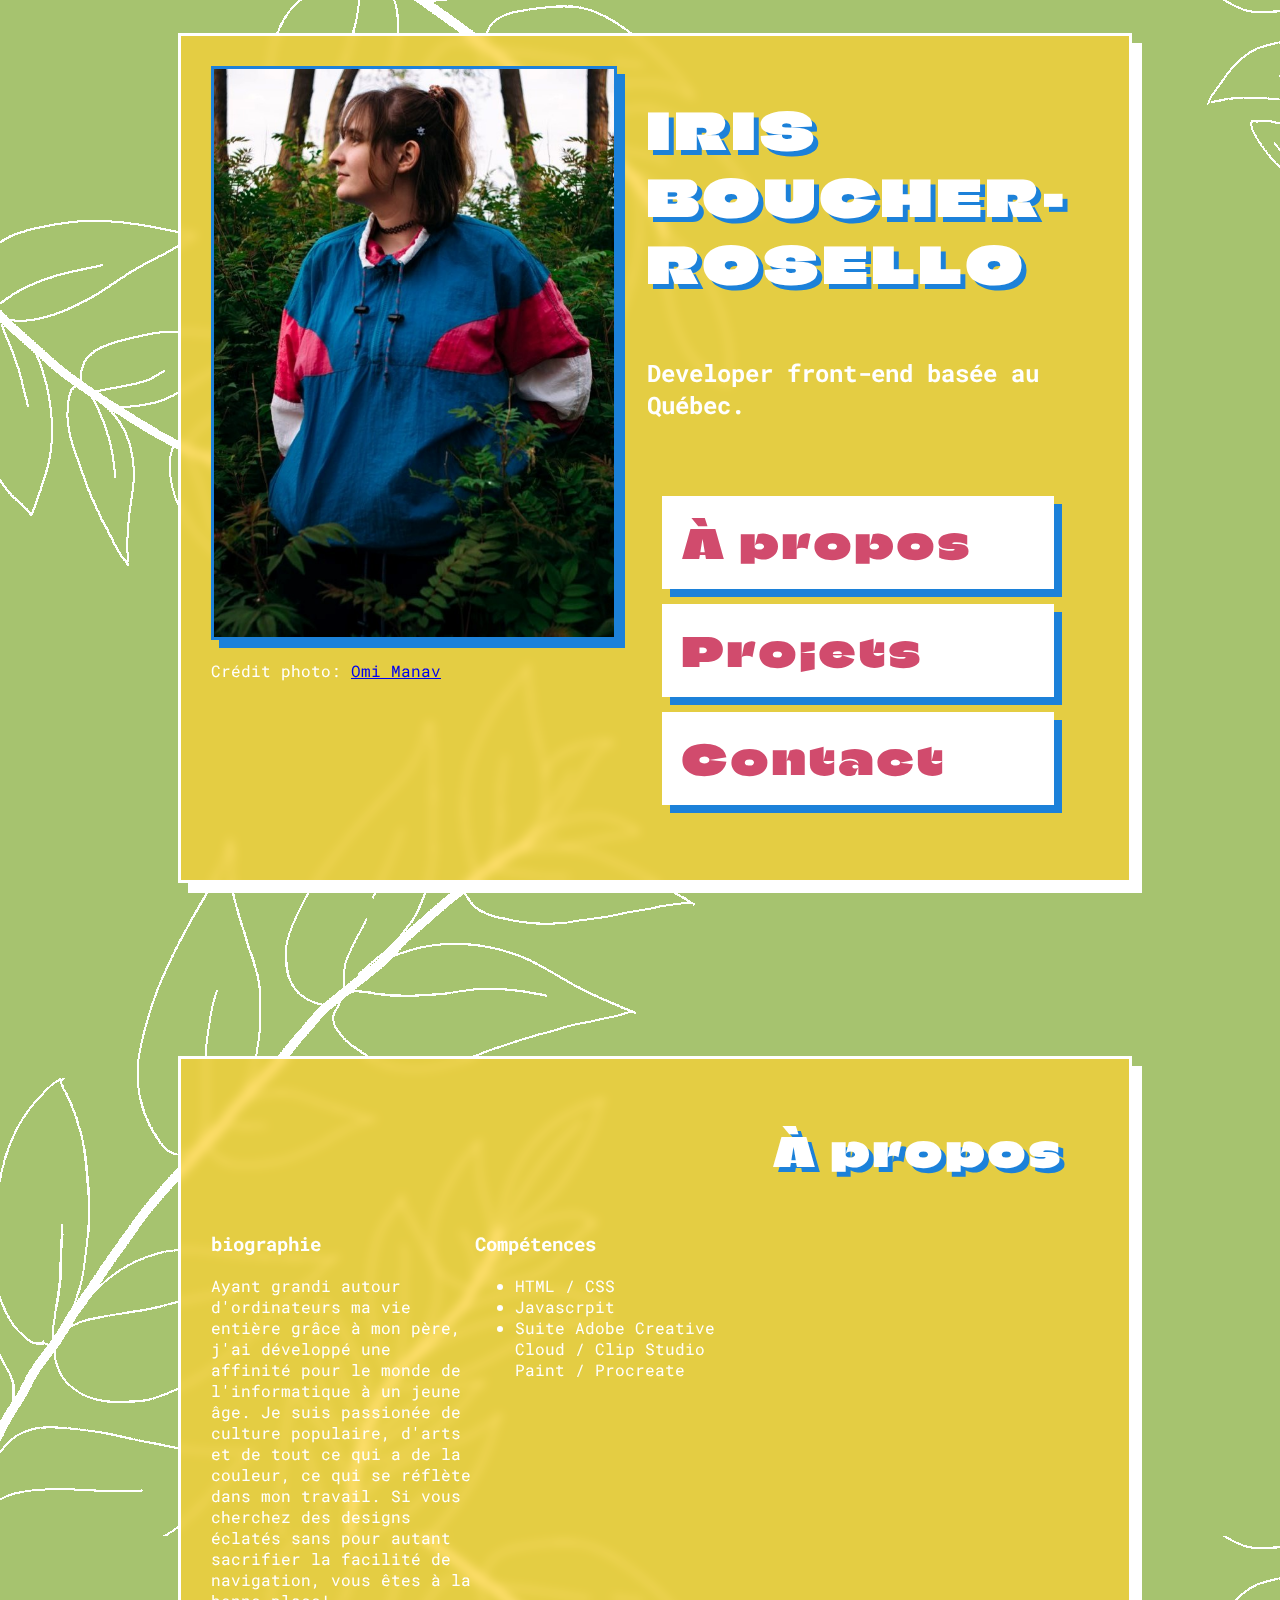
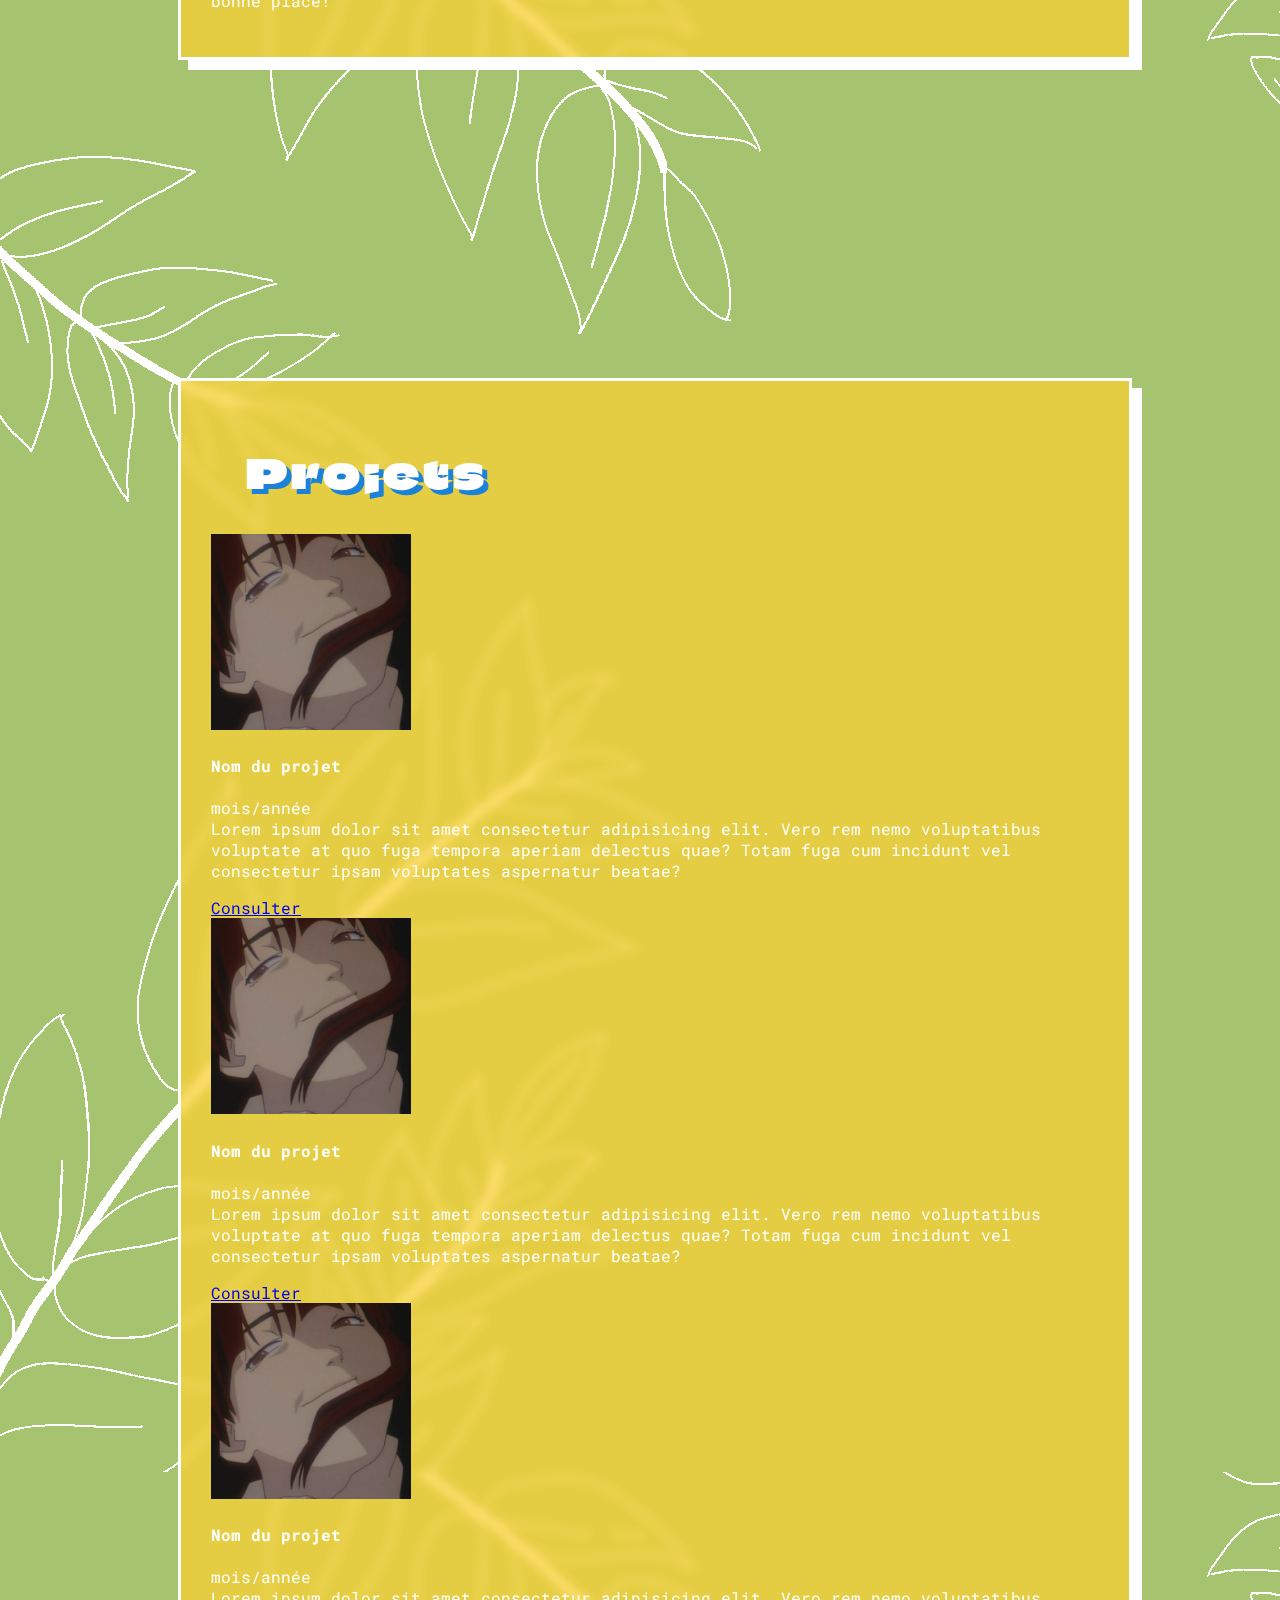
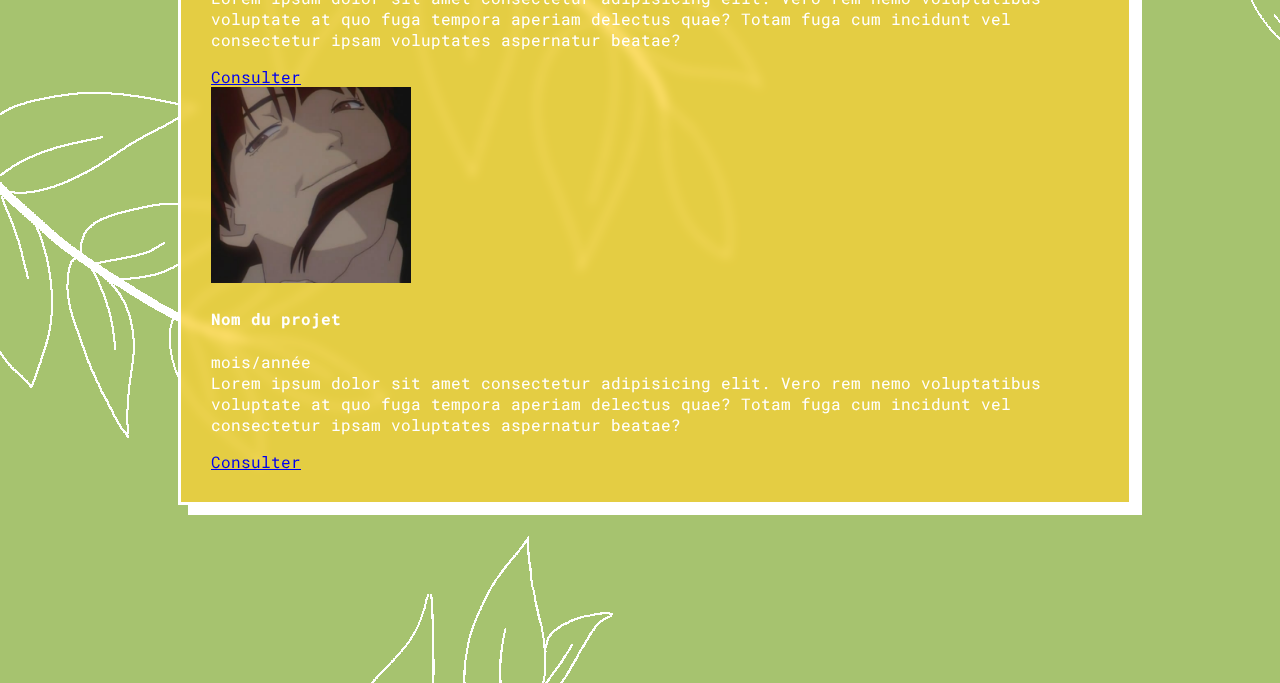
==== commit 6314d818: "patterned bg and palette adj" ====
--- a/index.html
+++ b/index.html
@@ -52,7 +52,7 @@
             <h4>Nom du projet</h4>
             <p>mois/année<br>
             Lorem ipsum dolor sit amet consectetur adipisicing elit. Vero rem nemo voluptatibus voluptate at quo fuga tempora aperiam delectus quae? Totam fuga cum incidunt vel consectetur ipsam voluptates aspernatur beatae?</p>
-            <a href="https://www.youtube.com/watch?v=L69icp_XIt4" target="_blank">Voir</a>
+            <a href="https://www.youtube.com/watch?v=L69icp_XIt4" target="_blank">Consulter</a>
         </section>
 
         <section class="project">
@@ -60,21 +60,21 @@
             <h4>Nom du projet</h4>
             <p>mois/année<br>
             Lorem ipsum dolor sit amet consectetur adipisicing elit. Vero rem nemo voluptatibus voluptate at quo fuga tempora aperiam delectus quae? Totam fuga cum incidunt vel consectetur ipsam voluptates aspernatur beatae?</p>
-            <a href="https://www.youtube.com/watch?v=L69icp_XIt4" target="_blank">Voir</a>
+            <a href="https://www.youtube.com/watch?v=L69icp_XIt4" target="_blank">Consulter</a>
         </section>
         <section class="project">
             <img src="placeholder.jpg" alt="placeholder" width="200px"/>
             <h4>Nom du projet</h4>
             <p>mois/année<br>
             Lorem ipsum dolor sit amet consectetur adipisicing elit. Vero rem nemo voluptatibus voluptate at quo fuga tempora aperiam delectus quae? Totam fuga cum incidunt vel consectetur ipsam voluptates aspernatur beatae?</p>
-            <a href="https://www.youtube.com/watch?v=L69icp_XIt4" target="_blank">Voir</a>
+            <a href="https://www.youtube.com/watch?v=L69icp_XIt4" target="_blank">Consulter</a>
         </section>
         <section class="project">
             <img src="placeholder.jpg" alt="placeholder" width="200px"/>
             <h4>Nom du projet</h4>
             <p>mois/année<br>
             Lorem ipsum dolor sit amet consectetur adipisicing elit. Vero rem nemo voluptatibus voluptate at quo fuga tempora aperiam delectus quae? Totam fuga cum incidunt vel consectetur ipsam voluptates aspernatur beatae?</p>
-            <a href="https://www.youtube.com/watch?v=L69icp_XIt4" target="_blank">Voir</a>
+            <a href="https://www.youtube.com/watch?v=L69icp_XIt4" target="_blank">Consulter</a>
         </section>
     </article>
 </body>
--- a/style.css
+++ b/style.css
@@ -3,7 +3,8 @@
 }
 
 body {
-    background:#758e4f;
+    background:#A6C36F;
+    background-image: url(bg3.png);
     font-family: 'Roboto Mono', monospace;
     color:white;
     display:grid;
@@ -14,7 +15,7 @@
 /*general*/
 header, #about, #projects {
     size: 100vh;
-    background:rgba(246, 174, 45, 0.8);
+    background:rgba(255, 209, 49, 0.7);
     -webkit-backdrop-filter: blur(5px);
     backdrop-filter: blur(5px);
     justify-self:center;
@@ -22,6 +23,7 @@
     padding:30px;
     border:solid 3px white;
     box-shadow: white 10px 10px;
+    margin:170px;
 }
 
 article h2 {
@@ -108,4 +110,9 @@
 }
 
 /*about*/
-
+#about {
+    grid-row:2;
+    display:grid;
+    grid-template-columns: auto auto auto;
+    grid-template-rows:auto auto auto;
+}
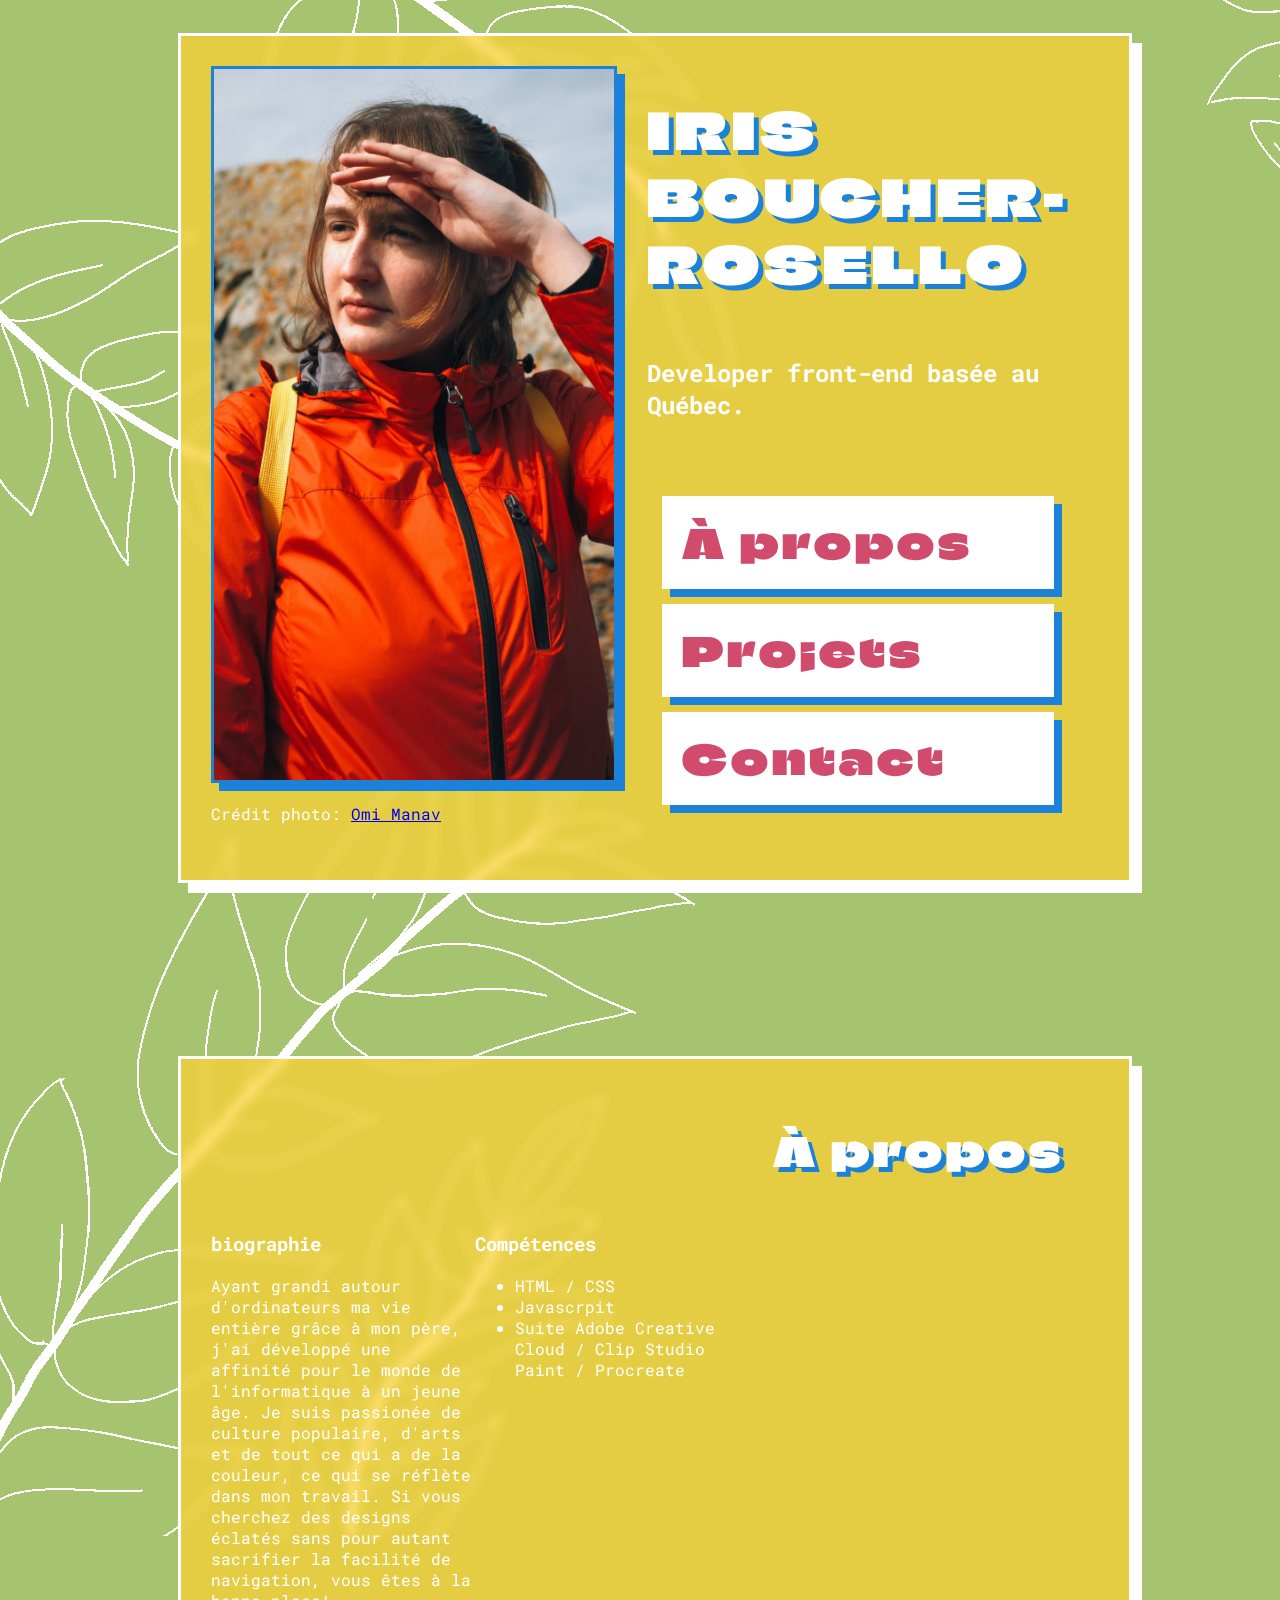
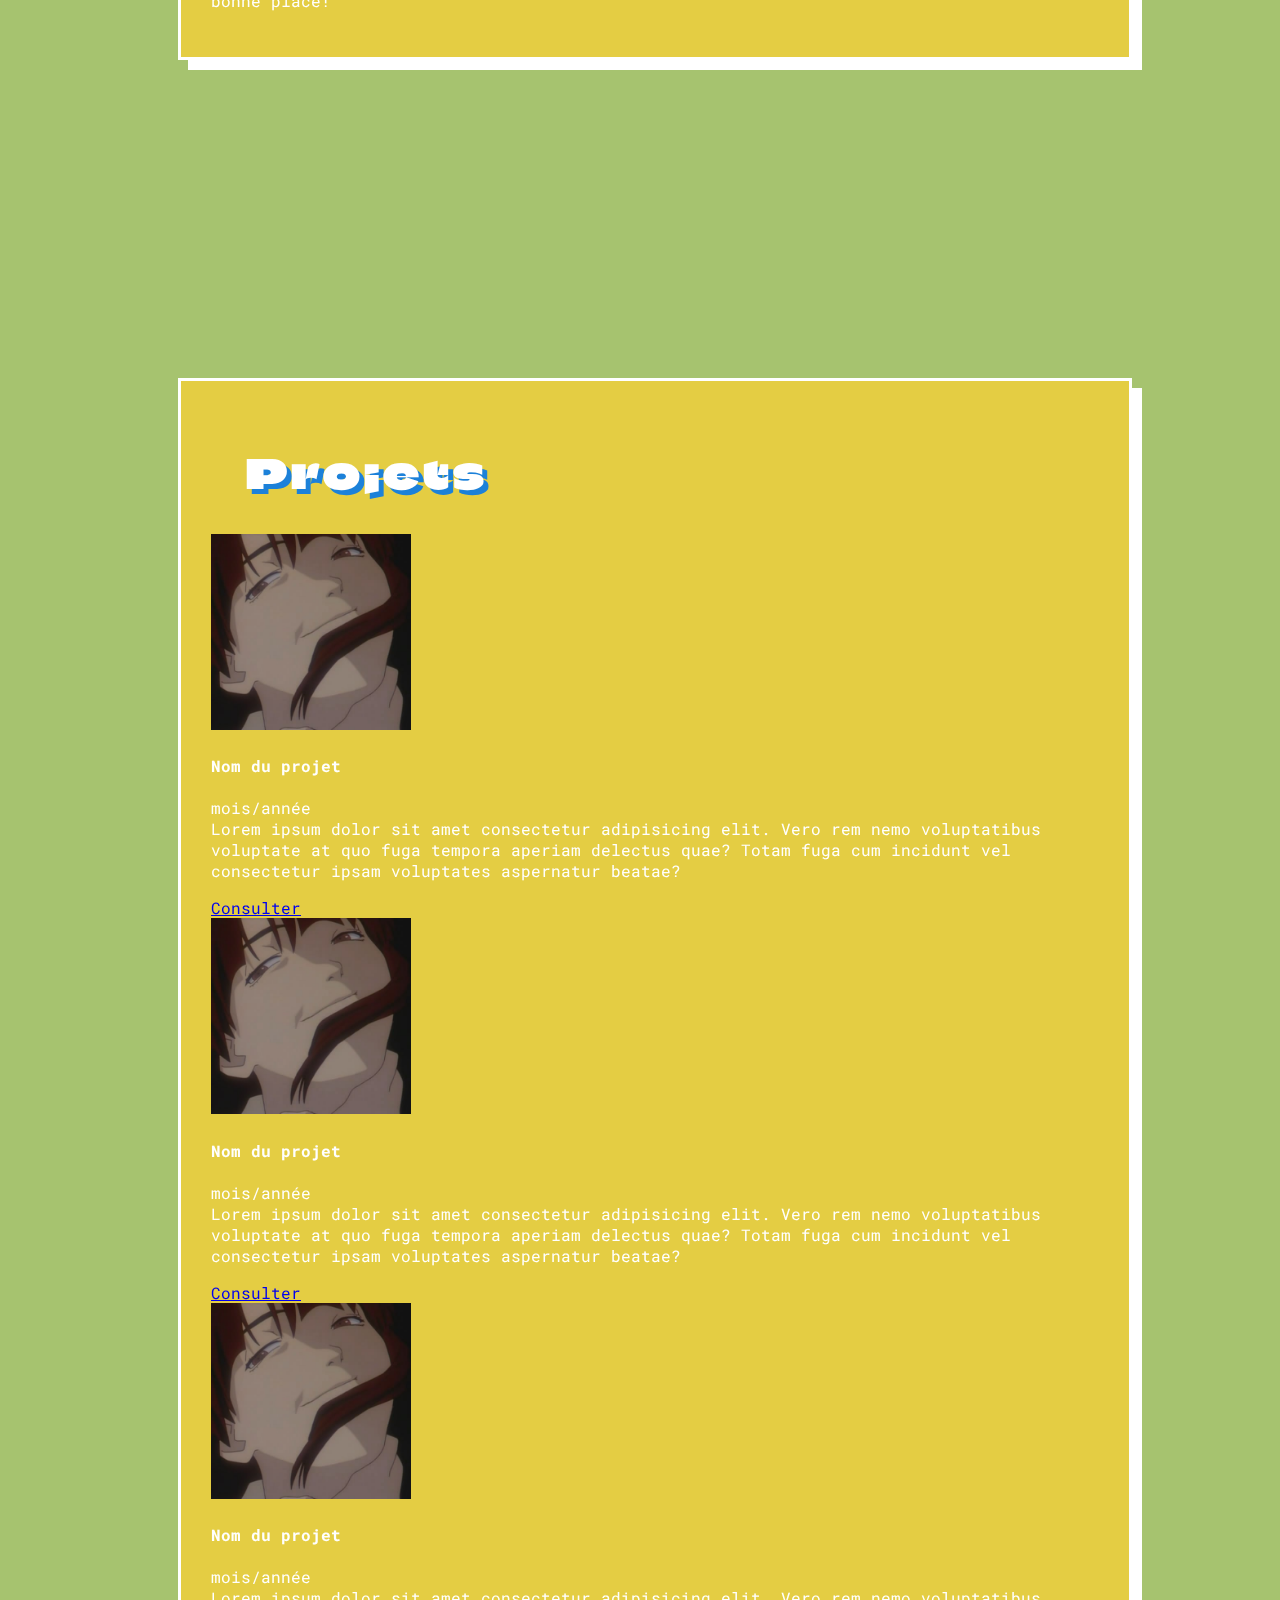
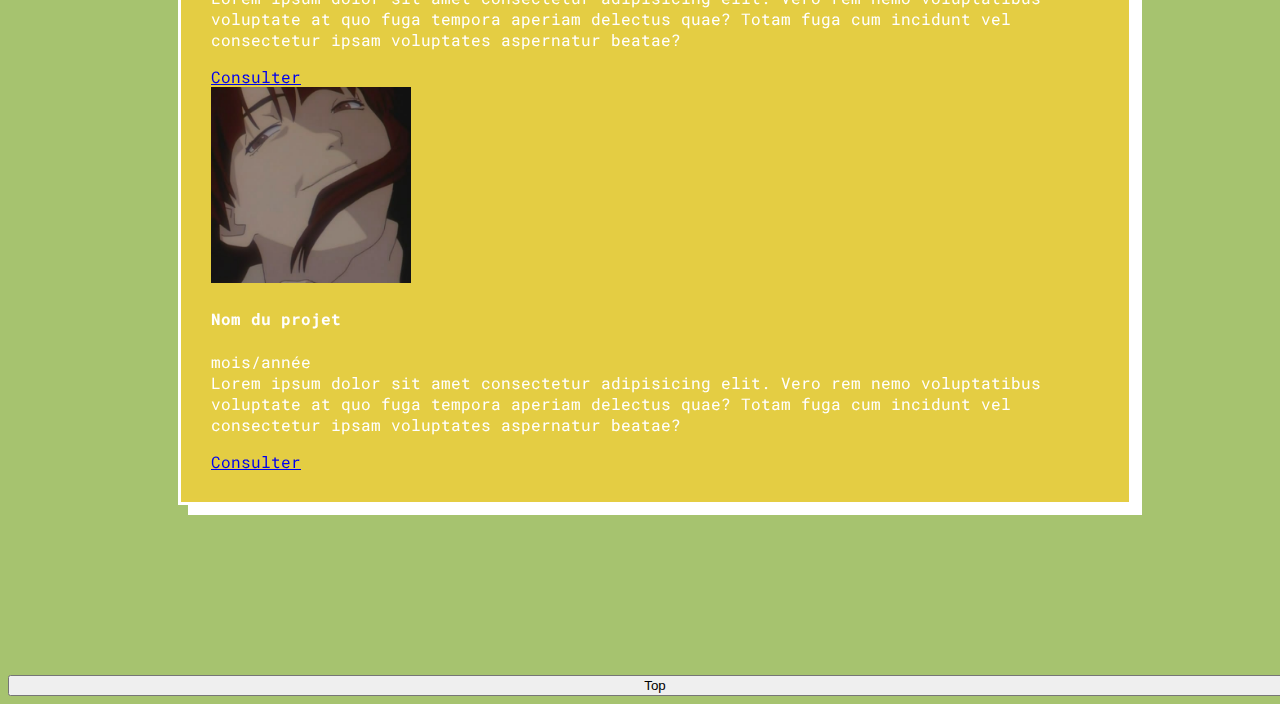
==== commit 62e9e1ab: "update" ====
--- a/index.html
+++ b/index.html
@@ -14,13 +14,14 @@
     <link href="https://fonts.googleapis.com/css2?family=Alfa+Slab+One&display=swap" rel="stylesheet"> 
     <link rel="preconnect" href="https://fonts.gstatic.com" crossorigin>
     <link href="https://fonts.googleapis.com/css2?family=Climate+Crisis&family=Titan+One&display=swap" rel="stylesheet"> 
+    <link rel="preconnect" href="https://fonts.gstatic.com" crossorigin>
+    <link href="https://fonts.googleapis.com/css2?family=Montserrat:wght@800&display=swap" rel="stylesheet"> 
 	<link rel="stylesheet" href="style.css">
-
 </head>
 <body>
     <header>
-        <span id="portrait"><img src="portrait.png" alt="portrait" width="400px"/><p>Crédit photo: <a href="https://omimanav.com/" target="_blank">Omi Manav</a></p></span>
-        <h1>IRIS BOUCHER-ROSELLO </h1>
+        <span id="portrait"><img src="portrait2.png" alt="portrait" width="400px"/><p>Crédit photo: <a href="https://omimanav.com/" target="_blank">Omi Manav</a></p></span>
+        <h1>IRIS BOUCHER-ROSELLO</h1>
         <h2>Developer front-end basée au Québec.</h2>
         <nav>
             <h3><a href="#about">À propos</a></h3>
@@ -77,5 +78,8 @@
             <a href="https://www.youtube.com/watch?v=L69icp_XIt4" target="_blank">Consulter</a>
         </section>
     </article>
+    <button onclick="topFunction()" id="button" title="Go to top">Top</button> 
+
+    <script src="script.js"></script>
 </body>
 </html>--- a/style.css
+++ b/style.css
@@ -5,6 +5,8 @@
 body {
     background:#A6C36F;
     background-image: url(bg3.png);
+    background-repeat:no-repeat;
+    background-attachment: fixed;
     font-family: 'Roboto Mono', monospace;
     color:white;
     display:grid;
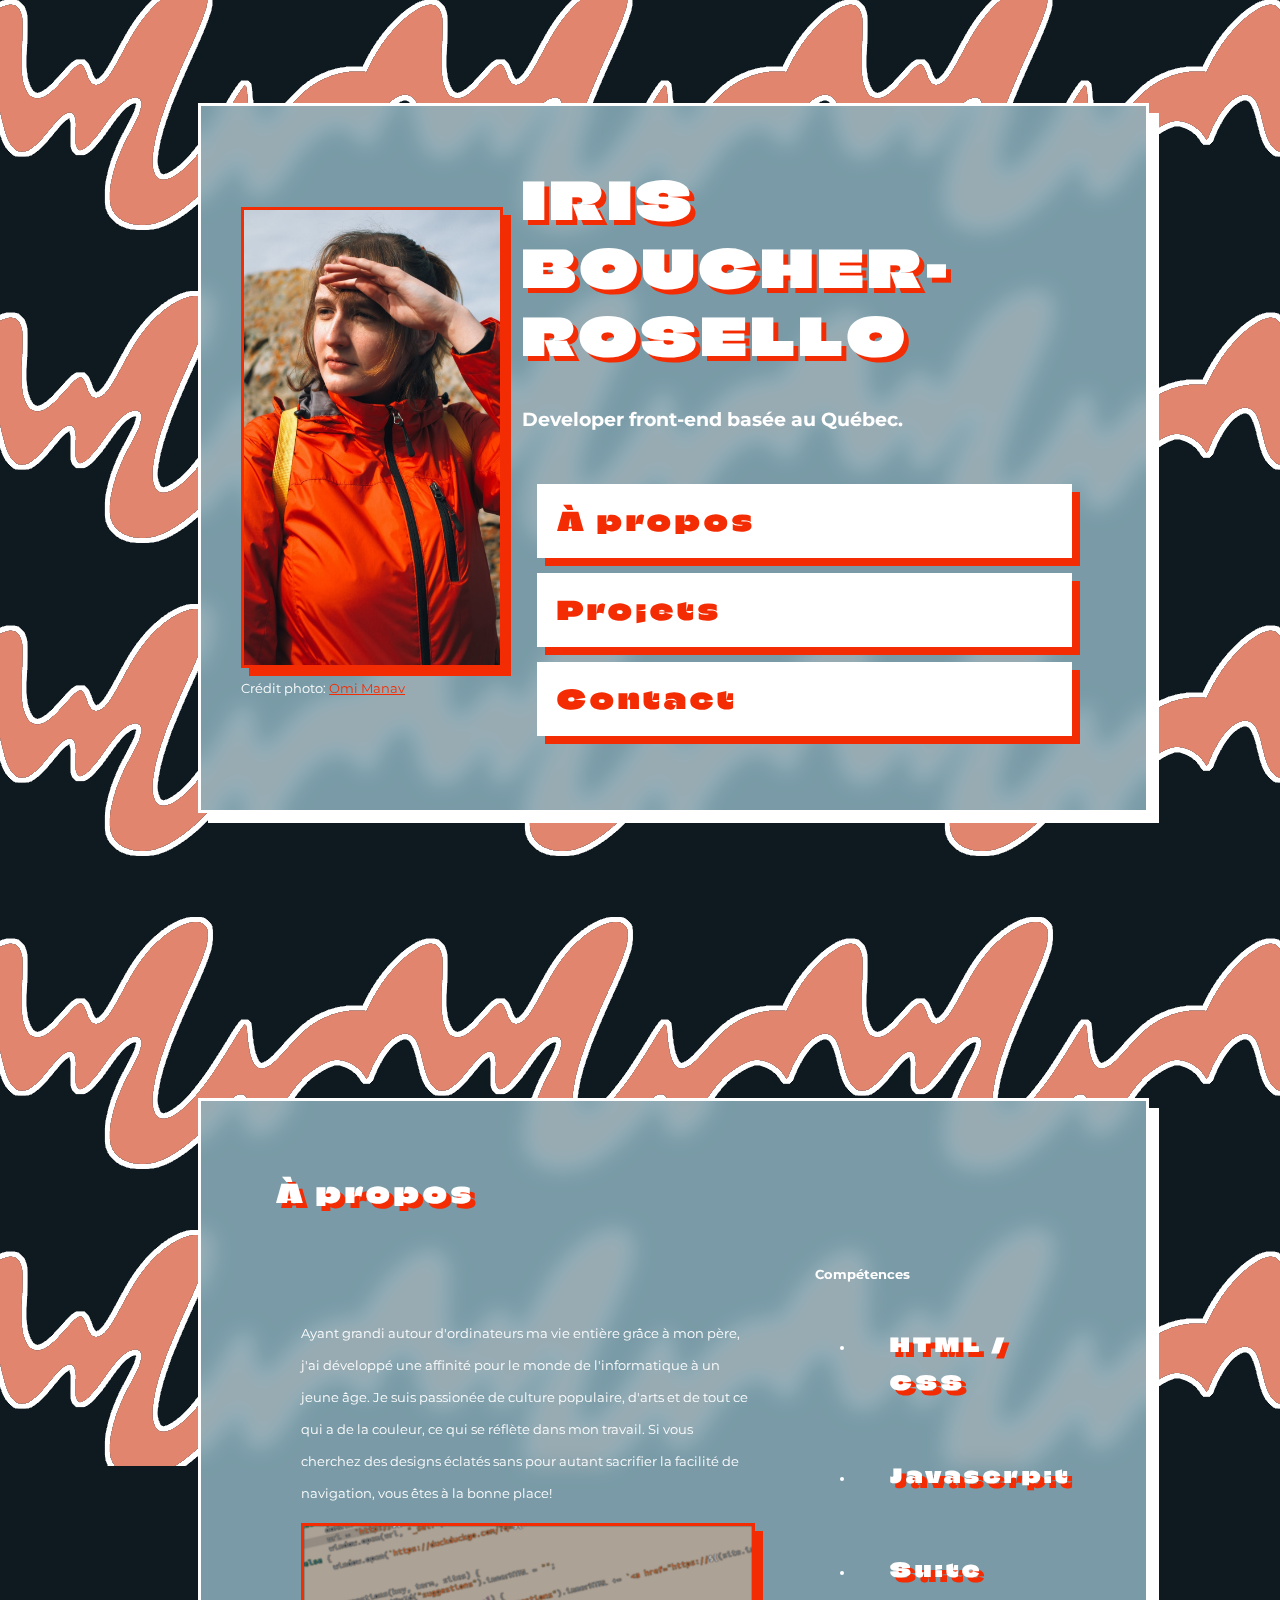
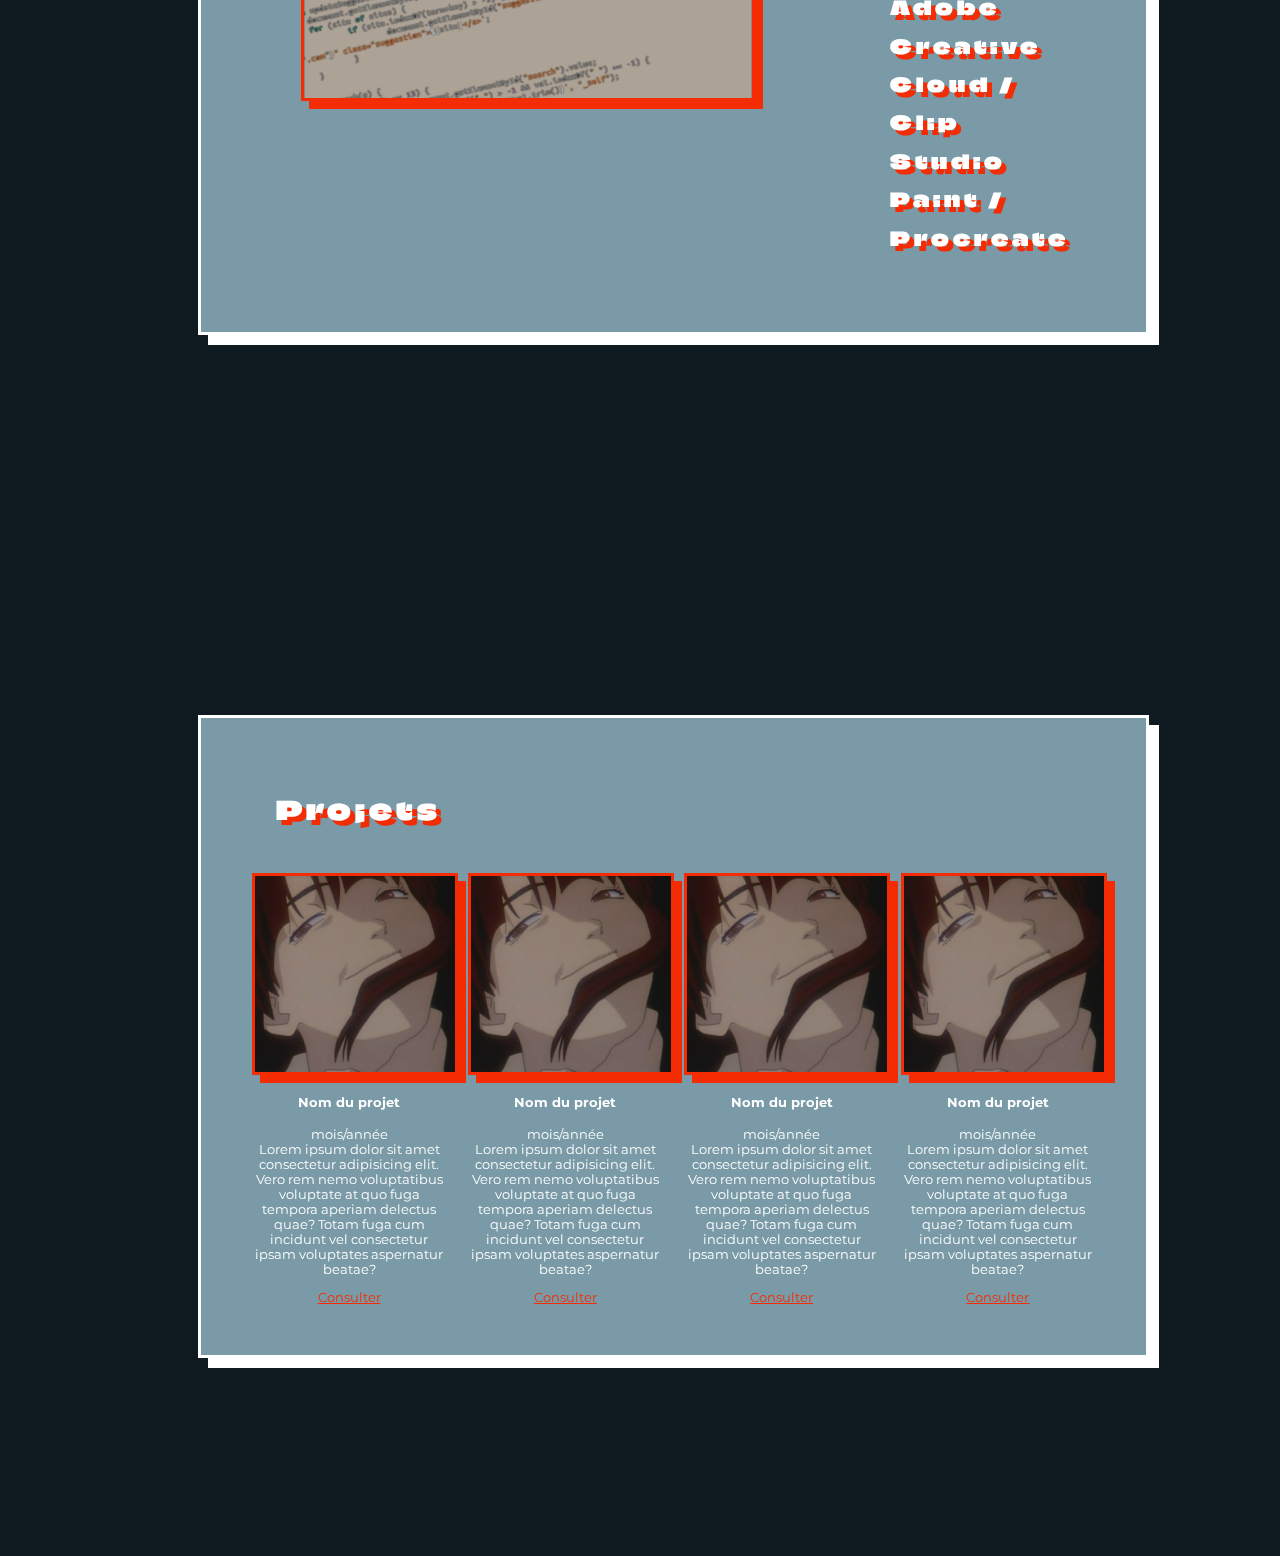
==== commit 11511730: "responsiveness start" ====
--- a/index.html
+++ b/index.html
@@ -20,7 +20,7 @@
 </head>
 <body>
     <header>
-        <span id="portrait"><img src="portrait2.png" alt="portrait" width="400px"/><p>Crédit photo: <a href="https://omimanav.com/" target="_blank">Omi Manav</a></p></span>
+        <span id="portrait"><img src="portrait2.png" alt="portrait"/><p>Crédit photo: <a href="https://omimanav.com/" target="_blank">Omi Manav</a></p></span>
         <h1>IRIS BOUCHER-ROSELLO</h1>
         <h2>Developer front-end basée au Québec.</h2>
         <nav>
@@ -33,16 +33,16 @@
     <article id="about">
         <h2>À propos</h2>
         <section id="bio">
-            <h3>biographie</h3>
             <p>Ayant grandi autour d'ordinateurs ma vie entière grâce à mon père, j'ai développé une affinité pour le monde de l'informatique à un jeune âge. Je suis passionée de culture populaire, d'arts et de tout ce qui a de la couleur, ce qui se réflète dans mon travail. Si vous cherchez des designs éclatés sans pour autant sacrifier la facilité de navigation, vous êtes à la bonne place!</p>
+            <img src="deco.png"/>
         </section>
 
         <section id="skills">
-            <h3>Compétences</h3>
+            <h4>Compétences</h4>
             <ul>
-                <li>HTML / CSS</li>
-                <li>Javascrpit</li>
-                <li>Suite Adobe Creative Cloud / Clip Studio Paint / Procreate</li>
+                <li><h3>HTML / CSS</h3></li>
+                <li><h3>Javascrpit</h3></li>
+                <li><h3>Suite Adobe Creative Cloud / Clip Studio Paint / Procreate</h3></li>
         </section>
     </article>
 
--- a/style.css
+++ b/style.css
@@ -1,40 +1,52 @@
 html {
     scroll-behavior: smooth;
+    font-family: 'Montserrat', sans-serif;
 }
 
 body {
-    background:#A6C36F;
-    background-image: url(bg3.png);
+    background:#0F1A20;
+    background-image:url(bg5.png);
     background-repeat:no-repeat;
     background-attachment: fixed;
-    font-family: 'Roboto Mono', monospace;
-    color:white;
-    display:grid;
-    grid-template-rows: 100vh 100vh auto auto auto;
+    color:white;
+    display:grid;
+    grid-template-rows: 100vh auto auto auto auto;
     grid-template-columns: auto;
+    font:'Montserrat';
+    font-size:1vw;
 }
 
 /*general*/
-header, #about, #projects {
+header, #about, #projects, fieldset {
     size: 100vh;
-    background:rgba(255, 209, 49, 0.7);
-    -webkit-backdrop-filter: blur(5px);
-    backdrop-filter: blur(5px);
+    background:#8bb1bdda;
+    -webkit-backdrop-filter: blur(10px);
+    backdrop-filter: blur(10px);
     justify-self:center;
     align-self:center;
-    padding:30px;
+    padding:40px;
     border:solid 3px white;
     box-shadow: white 10px 10px;
-    margin:170px;
+    margin:190px;
+    scroll-margin-top: 100px;
 }
 
 article h2 {
     font-family: 'Climate Crisis', cursive;
     margin:15px;
     padding:20px;
-    font-size:40px;
-    letter-spacing: 4PX;
-    text-shadow: #1C81D9 5px 5px;
+    font-size:2vw;
+    letter-spacing: 4PX;
+    text-shadow: #F42C04 5px 5px;
+}
+
+a {
+    color:#F42C04;
+}
+
+img {
+    border:solid 3px #F42C04;
+    box-shadow:#F42C04 8px 8px;
 }
 
 /*header*/
@@ -45,30 +57,34 @@
     grid-template-rows:auto auto auto;
 }
 
-#projects {
-    grid-row:3;
-}
+header p {
+
+}
+
 
 header img {
-    border:solid 3px #1C81D9;
-    box-shadow:#1C81D9 8px 8px;
+    display:grid;
+    width:20vw;
+
 }
 
 #portrait {
     grid-column:2;
     grid-row:1 / span 3;
+    align-self:center;
 }
 
 header h1, h2, nav {
-    padding:15px;
-    margin:15px;
+    padding:10px;
+    margin:9px;
     grid-column:3;
 }
 
 header h1 {
     grid-row:1;
     color:white;
-    text-shadow: #1C81D9 5px 5px;
+    text-shadow: #F42C04 5px 5px;
+    font-size:4vw;
 
 }
 
@@ -78,16 +94,16 @@
     background:white;
     margin:15px;
     padding:20px;
-    font-size:40px;
-    letter-spacing: 4PX;
-    box-shadow: #1C81D9 8px 8px;
+    font-size:2vw;
+    letter-spacing: 4PX;
+    box-shadow: #F42C04 8px 8px;
     transition:  0.5s;
 
 }
 
 nav h3:hover {
     color:white;
-    background:#D14B6D;
+    background:#ADA296;
     letter-spacing:12px;
 
     
@@ -102,7 +118,7 @@
 nav a {
     display:block;
     width:100%;
-    color:#D14B6D;
+    color:#F42C04;
     transition: color 0.5s;
     text-decoration:none;
 }
@@ -118,3 +134,95 @@
     grid-template-columns: auto auto auto;
     grid-template-rows:auto auto auto;
 }
+
+#about h2 {
+    grid-column: 1;
+    grid-row: 1;
+}
+
+
+#about h3 {
+    font-family: 'Climate Crisis', cursive;
+    margin:15px;
+    padding:20px;
+    font-size:1.5vw;
+    letter-spacing: 4PX;
+    transition:  0.5s;
+    text-shadow: #F42C04 5px 5px;
+}
+
+#bio {
+    grid-column:1;
+    grid-row:2;
+    text-justify: auto;
+    line-height: 2.5;
+    padding:60px;
+}
+
+#bio img {
+    width:35vw;
+}
+
+#skills {
+    grid-row:2;
+    line-height: 2;
+}
+
+/*projects*/
+#projects {
+    grid-row:3;
+    display:grid;
+    grid-template-columns: auto auto auto auto;
+    grid-template-rows: auto auto auto;
+}
+
+.project {
+    grid-column:span 1;
+    grid-row: 2;
+    padding: 5%;
+    text-align: center;
+}
+
+#projects h2 {
+    grid-column:span 4;
+}
+
+#button {
+    display: none; 
+    position: fixed; 
+    bottom: 20px;
+    right: 30px; 
+    z-index: 99; 
+    border: none; 
+    outline: none; 
+    background-color: red; 
+    color: white;
+    cursor: pointer;
+    padding-left: 25px;
+    padding-right:25px;
+    padding-top: 9px;
+    padding-bottom:9px;
+    font-size: 24px;
+    font-family: 'Climate Crisis', cursive;
+    border:solid 3px white;
+    box-shadow: white 7px 7px;
+    transition:  0.5s;
+  }
+  
+#button:hover {
+    background-color: #ADA296;;
+    letter-spacing:4px;
+  }
+  
+fieldset {
+    padding:55px;
+}  
+
+fieldset h2 {
+    font-family: 'Climate Crisis', cursive;
+    margin:15px;
+    padding:20px;
+    font-size:40px;
+    letter-spacing: 4PX;
+    text-shadow: #F42C04 5px 5px;
+}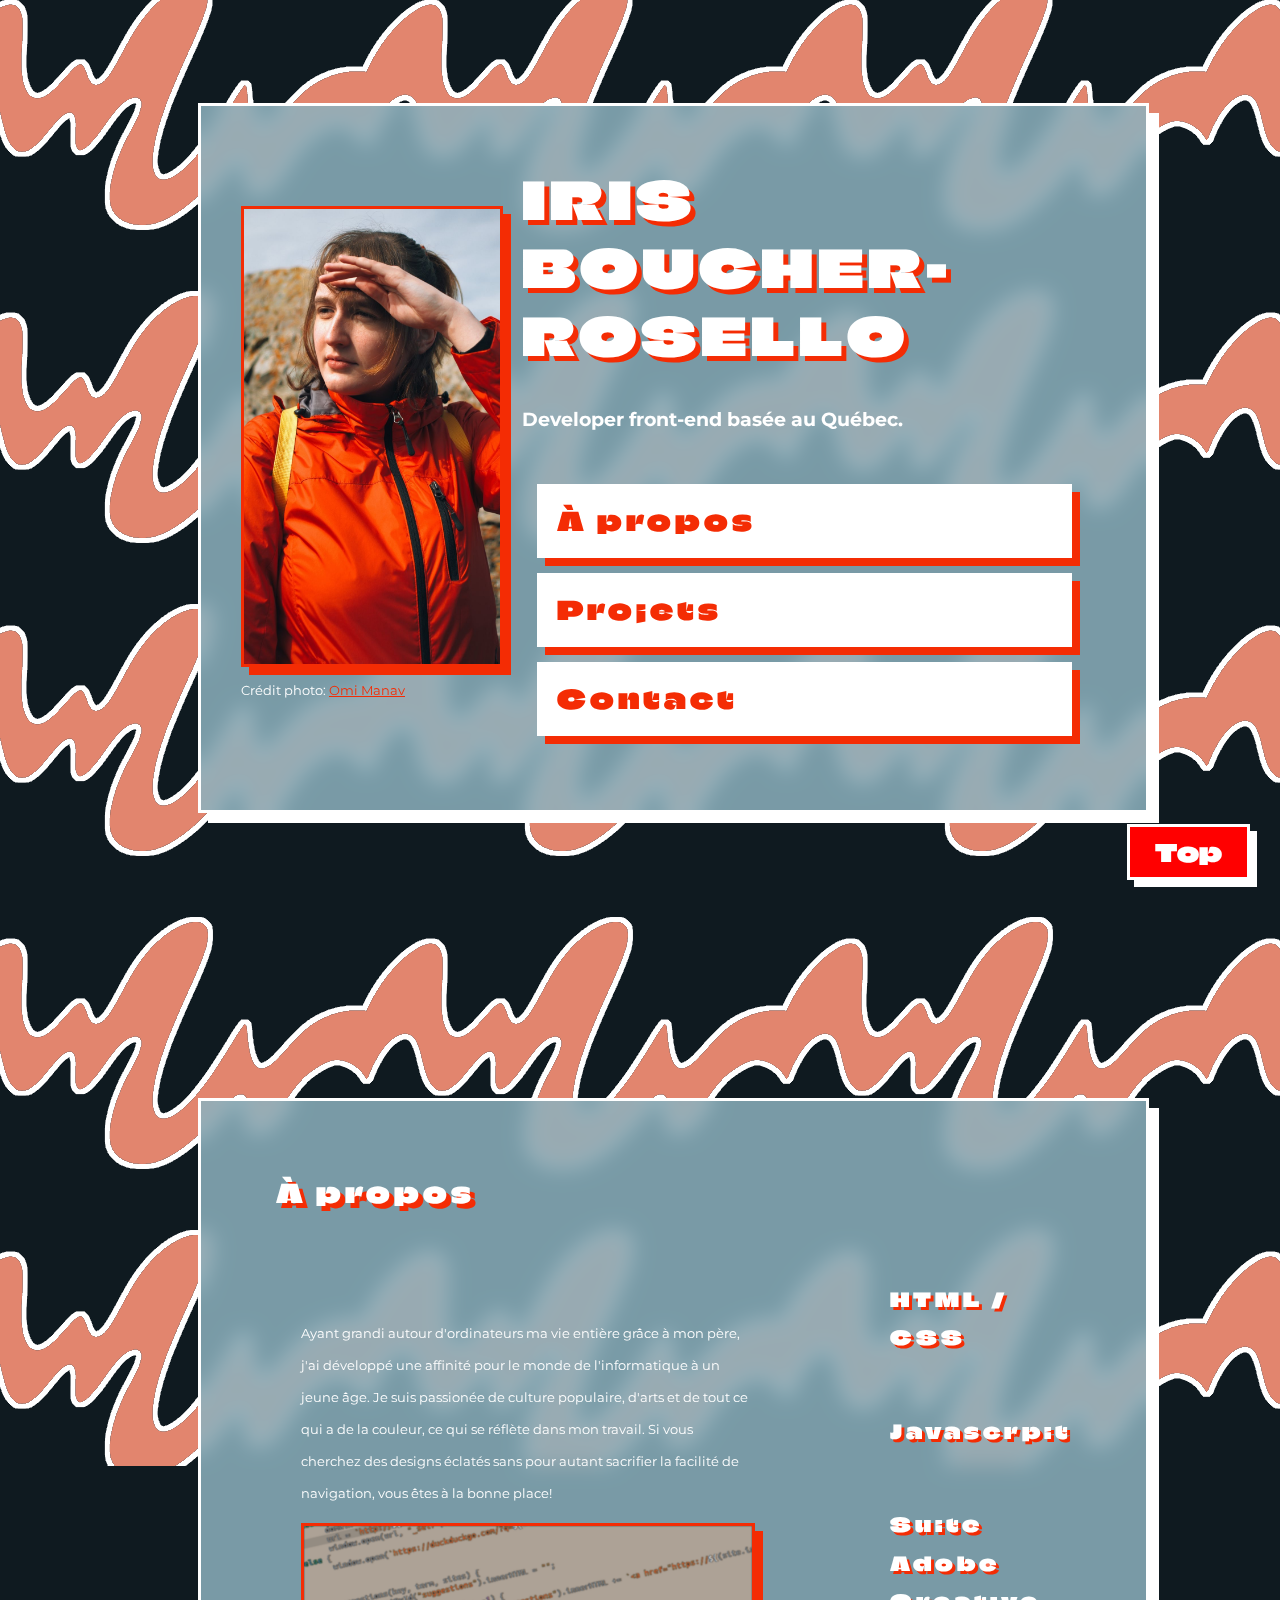
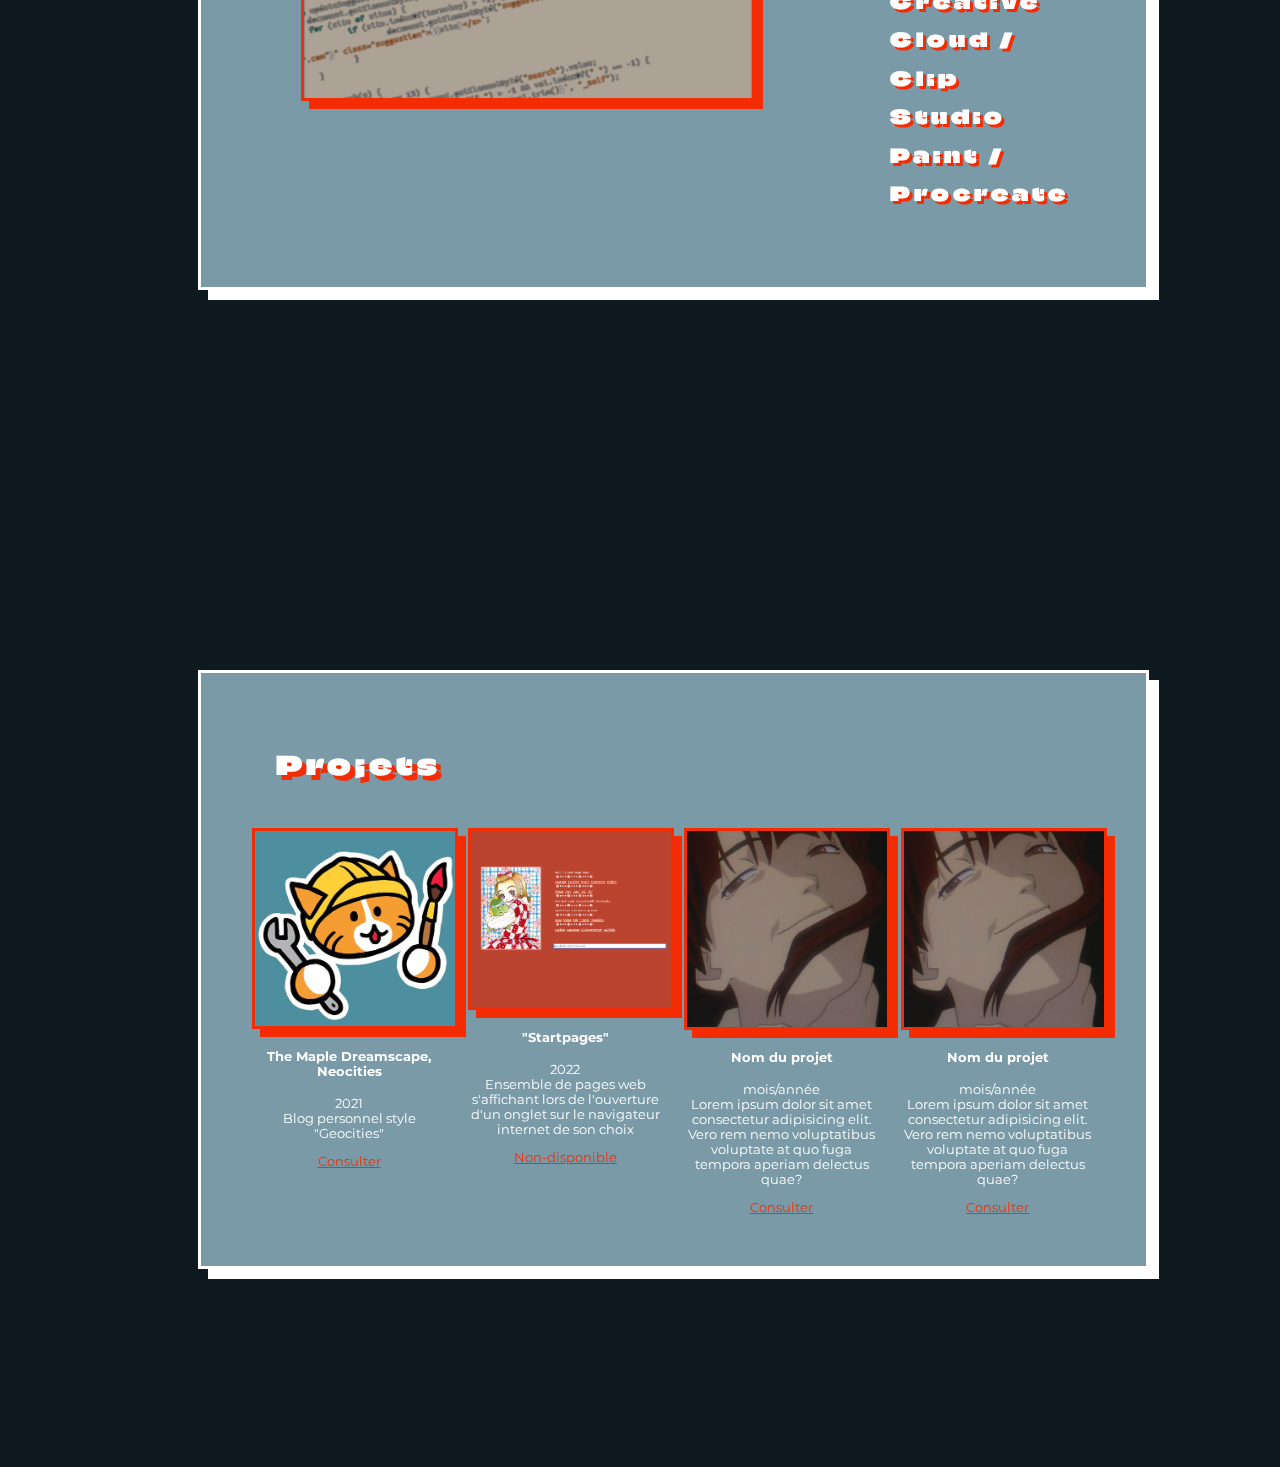
==== commit aa59fca8: "remise" ====
--- a/index.html
+++ b/index.html
@@ -16,17 +16,17 @@
     <link href="https://fonts.googleapis.com/css2?family=Climate+Crisis&family=Titan+One&display=swap" rel="stylesheet"> 
     <link rel="preconnect" href="https://fonts.gstatic.com" crossorigin>
     <link href="https://fonts.googleapis.com/css2?family=Montserrat:wght@800&display=swap" rel="stylesheet"> 
-	<link rel="stylesheet" href="style.css">
+	<link rel="stylesheet" href="style/style.css">
 </head>
 <body>
     <header>
-        <span id="portrait"><img src="portrait2.png" alt="portrait"/><p>Crédit photo: <a href="https://omimanav.com/" target="_blank">Omi Manav</a></p></span>
+        <span id="portrait"><img src="photos/portrait2.png" alt="portrait"/><p>Crédit photo: <a href="https://omimanav.com/" target="_blank">Omi Manav</a></p></span>
         <h1>IRIS BOUCHER-ROSELLO</h1>
         <h2>Developer front-end basée au Québec.</h2>
         <nav>
-            <h3><a href="#about">À propos</a></h3>
-            <h3><a href="#projects">Projets</a></h3>
-            <h3><a href="contact.html">Contact</a></h3>
+            <a href="#about"><h3>À propos</h3></a>
+            <a href="#projects"><h3>Projets</h3></a>
+            <a href="contact.html"><h3>Contact</h3></a>
         </nav>
     </header>
 
@@ -34,11 +34,10 @@
         <h2>À propos</h2>
         <section id="bio">
             <p>Ayant grandi autour d'ordinateurs ma vie entière grâce à mon père, j'ai développé une affinité pour le monde de l'informatique à un jeune âge. Je suis passionée de culture populaire, d'arts et de tout ce qui a de la couleur, ce qui se réflète dans mon travail. Si vous cherchez des designs éclatés sans pour autant sacrifier la facilité de navigation, vous êtes à la bonne place!</p>
-            <img src="deco.png"/>
+            <img src="photos/deco.png"/>
         </section>
 
         <section id="skills">
-            <h4>Compétences</h4>
             <ul>
                 <li><h3>HTML / CSS</h3></li>
                 <li><h3>Javascrpit</h3></li>
@@ -49,33 +48,33 @@
     <article id="projects">
         <h2>Projets</h2>
         <section class="project">
-            <img src="placeholder.jpg" alt="placeholder" width="200px"/>
-            <h4>Nom du projet</h4>
-            <p>mois/année<br>
-            Lorem ipsum dolor sit amet consectetur adipisicing elit. Vero rem nemo voluptatibus voluptate at quo fuga tempora aperiam delectus quae? Totam fuga cum incidunt vel consectetur ipsam voluptates aspernatur beatae?</p>
-            <a href="https://www.youtube.com/watch?v=L69icp_XIt4" target="_blank">Consulter</a>
+            <img src="photos/neocities.jpg" alt="neocities" width="200px"/>
+            <h4>The Maple Dreamscape, Neocities</h4>
+            <p>2021<br>
+            Blog personnel style "Geocities"</p>
+            <a href="https://maplebebe.neocities.org/" target="_blank">Consulter</a>
         </section>
 
         <section class="project">
-            <img src="placeholder.jpg" alt="placeholder" width="200px"/>
+            <img src="photos/startpage.PNG" alt="starpages" width="200px"/>
+            <h4>"Startpages"</h4>
+            <p>2022<br>
+            Ensemble de pages web s'affichant lors de l'ouverture d'un onglet sur le navigateur internet de son choix</p>
+            <a href="" target="_blank">Non-disponible</a>
+        </section>
+        <section class="project">
+            <img src="photos/placeholder.jpg" alt="placeholder" width="200px"/>
             <h4>Nom du projet</h4>
             <p>mois/année<br>
-            Lorem ipsum dolor sit amet consectetur adipisicing elit. Vero rem nemo voluptatibus voluptate at quo fuga tempora aperiam delectus quae? Totam fuga cum incidunt vel consectetur ipsam voluptates aspernatur beatae?</p>
-            <a href="https://www.youtube.com/watch?v=L69icp_XIt4" target="_blank">Consulter</a>
+            Lorem ipsum dolor sit amet consectetur adipisicing elit. Vero rem nemo voluptatibus voluptate at quo fuga tempora aperiam delectus quae?</p>
+            <a href="" target="_blank">Consulter</a>
         </section>
         <section class="project">
-            <img src="placeholder.jpg" alt="placeholder" width="200px"/>
+            <img src="photos/placeholder.jpg" alt="placeholder" width="200px"/>
             <h4>Nom du projet</h4>
             <p>mois/année<br>
-            Lorem ipsum dolor sit amet consectetur adipisicing elit. Vero rem nemo voluptatibus voluptate at quo fuga tempora aperiam delectus quae? Totam fuga cum incidunt vel consectetur ipsam voluptates aspernatur beatae?</p>
-            <a href="https://www.youtube.com/watch?v=L69icp_XIt4" target="_blank">Consulter</a>
-        </section>
-        <section class="project">
-            <img src="placeholder.jpg" alt="placeholder" width="200px"/>
-            <h4>Nom du projet</h4>
-            <p>mois/année<br>
-            Lorem ipsum dolor sit amet consectetur adipisicing elit. Vero rem nemo voluptatibus voluptate at quo fuga tempora aperiam delectus quae? Totam fuga cum incidunt vel consectetur ipsam voluptates aspernatur beatae?</p>
-            <a href="https://www.youtube.com/watch?v=L69icp_XIt4" target="_blank">Consulter</a>
+            Lorem ipsum dolor sit amet consectetur adipisicing elit. Vero rem nemo voluptatibus voluptate at quo fuga tempora aperiam delectus quae?</p>
+            <a href="" target="_blank">Consulter</a>
         </section>
     </article>
     <button onclick="topFunction()" id="button" title="Go to top">Top</button> 
--- a/style/style.css
+++ b/style/style.css
@@ -0,0 +1,244 @@
+html {
+  scroll-behavior: smooth;
+  font-family: "Montserrat", sans-serif;
+}
+
+body {
+  background: #0f1a20;
+  background-image: url(../photos/bg5.png);
+  background-repeat: no-repeat;
+  background-attachment: fixed;
+  color: white;
+  display: grid;
+  grid-template-rows: 100vh auto auto auto auto;
+  grid-template-columns: auto;
+  font: "Montserrat";
+  font-size: 1vw;
+}
+
+/*general*/
+header,
+#about,
+#projects,
+fieldset {
+  background: #8bb1bdda;
+  -webkit-backdrop-filter: blur(10px);
+  backdrop-filter: blur(10px);
+  justify-self: center;
+  align-self: center;
+  padding: 40px;
+  border: solid 3px white;
+  box-shadow: white 10px 10px;
+  margin: 190px;
+  scroll-margin-top: 100px;
+  box-sizing: border-box;
+}
+
+article h2 {
+  font-family: "Climate Crisis", cursive;
+  margin: 15px;
+  padding: 20px;
+  font-size: 2vw;
+  letter-spacing: 4px;
+  text-shadow: #f42c04 5px 5px;
+}
+
+a {
+  color: #f42c04;
+}
+
+img {
+  border: solid 3px #f42c04;
+  box-shadow: #f42c04 8px 8px;
+}
+
+/*header*/
+header {
+  grid-row: 1;
+  display: grid;
+  grid-template-columns: auto auto auto;
+  grid-template-rows: auto auto auto;
+}
+
+header img {
+  width: 20vw;
+}
+
+#portrait {
+  grid-column: 2;
+  grid-row: 1 / span 3;
+  align-self: center;
+}
+
+header h1,
+h2,
+nav {
+  padding: 10px;
+  margin: 9px;
+  grid-column: 3;
+}
+
+header h1 {
+  grid-row: 1;
+  color: white;
+  text-shadow: #f42c04 5px 5px;
+  font-size: 4vw;
+}
+
+nav h3 {
+  font-family: "Climate Crisis", cursive;
+  background: white;
+  margin: 15px;
+  padding: 20px;
+  font-size: 2vw;
+  letter-spacing: 4px;
+  box-shadow: #f42c04 8px 8px;
+  transition: 0.5s;
+}
+
+nav h3:hover {
+  color: white;
+  background: #ada296;
+  letter-spacing: 12px;
+}
+
+h1 {
+  font-family: "Climate Crisis", cursive;
+  font-size: 50px;
+  letter-spacing: 5px;
+}
+
+nav a {
+  display: block;
+  width: 100%;
+  color: #f42c04;
+  transition: color 0.5s;
+  text-decoration: none;
+}
+
+a:hover {
+  color: white;
+}
+
+/*about*/
+#about {
+  grid-row: 2;
+  display: grid;
+  grid-template-columns: auto auto auto;
+  grid-template-rows: auto auto auto;
+}
+
+#about h2 {
+  grid-column: 1;
+  grid-row: 1;
+}
+
+#about h3 {
+  font-family: "Climate Crisis", cursive;
+  margin: 15px;
+  padding: 20px;
+  font-size: 1.5vw;
+  letter-spacing: 4px;
+  transition: 0.5s;
+  text-shadow: #f42c04 3px 3px;
+}
+
+#bio {
+  grid-column: 1;
+  grid-row: 2;
+  line-height: 2.5;
+  padding: 60px;
+}
+
+#bio img {
+  width: 35vw;
+}
+
+#skills {
+  grid-row: 2;
+  line-height: 2;
+}
+
+ul {
+  list-style: none;
+}
+
+/*projects*/
+#projects {
+  grid-row: 3;
+  display: grid;
+  grid-template-columns: auto auto auto auto;
+  grid-template-rows: auto auto auto;
+}
+
+.project {
+  grid-column: span 1;
+  grid-row: 2;
+  padding: 5%;
+  text-align: center;
+}
+
+#projects h2 {
+  grid-column: span 4;
+}
+
+#button {
+  display: flex;
+  position: fixed;
+  bottom: 20px;
+  right: 30px;
+  z-index: 99;
+  border: none;
+  outline: none;
+  background-color: red;
+  color: white;
+  cursor: pointer;
+  padding-left: 25px;
+  padding-right: 25px;
+  padding-top: 9px;
+  padding-bottom: 9px;
+  font-size: 24px;
+  font-family: "Climate Crisis", cursive;
+  border: solid 3px white;
+  box-shadow: white 7px 7px;
+  transition: 0.5s;
+}
+
+#button:hover {
+  background-color: #ada296;
+  letter-spacing: 4px;
+}
+
+/*contact*/
+fieldset {
+  padding: 55px;
+}
+
+fieldset h2 {
+  font-family: "Climate Crisis", cursive;
+  margin: 15px;
+  padding: 20px;
+  font-size: 40px;
+  letter-spacing: 4px;
+  text-shadow: #f42c04 5px 5px;
+}
+
+form h3 {
+  letter-spacing: 4px;
+}
+
+form {
+  display: flex;
+  flex-direction: column;
+  flex-wrap: wrap;
+}
+
+form input {
+  padding: 10px;
+  border: solid #f42c04;
+  box-shadow: #f42c04 5px 5px;
+}
+form input[name="message"] {
+  height: 100px;
+  margin-bottom: 15px;
+}
